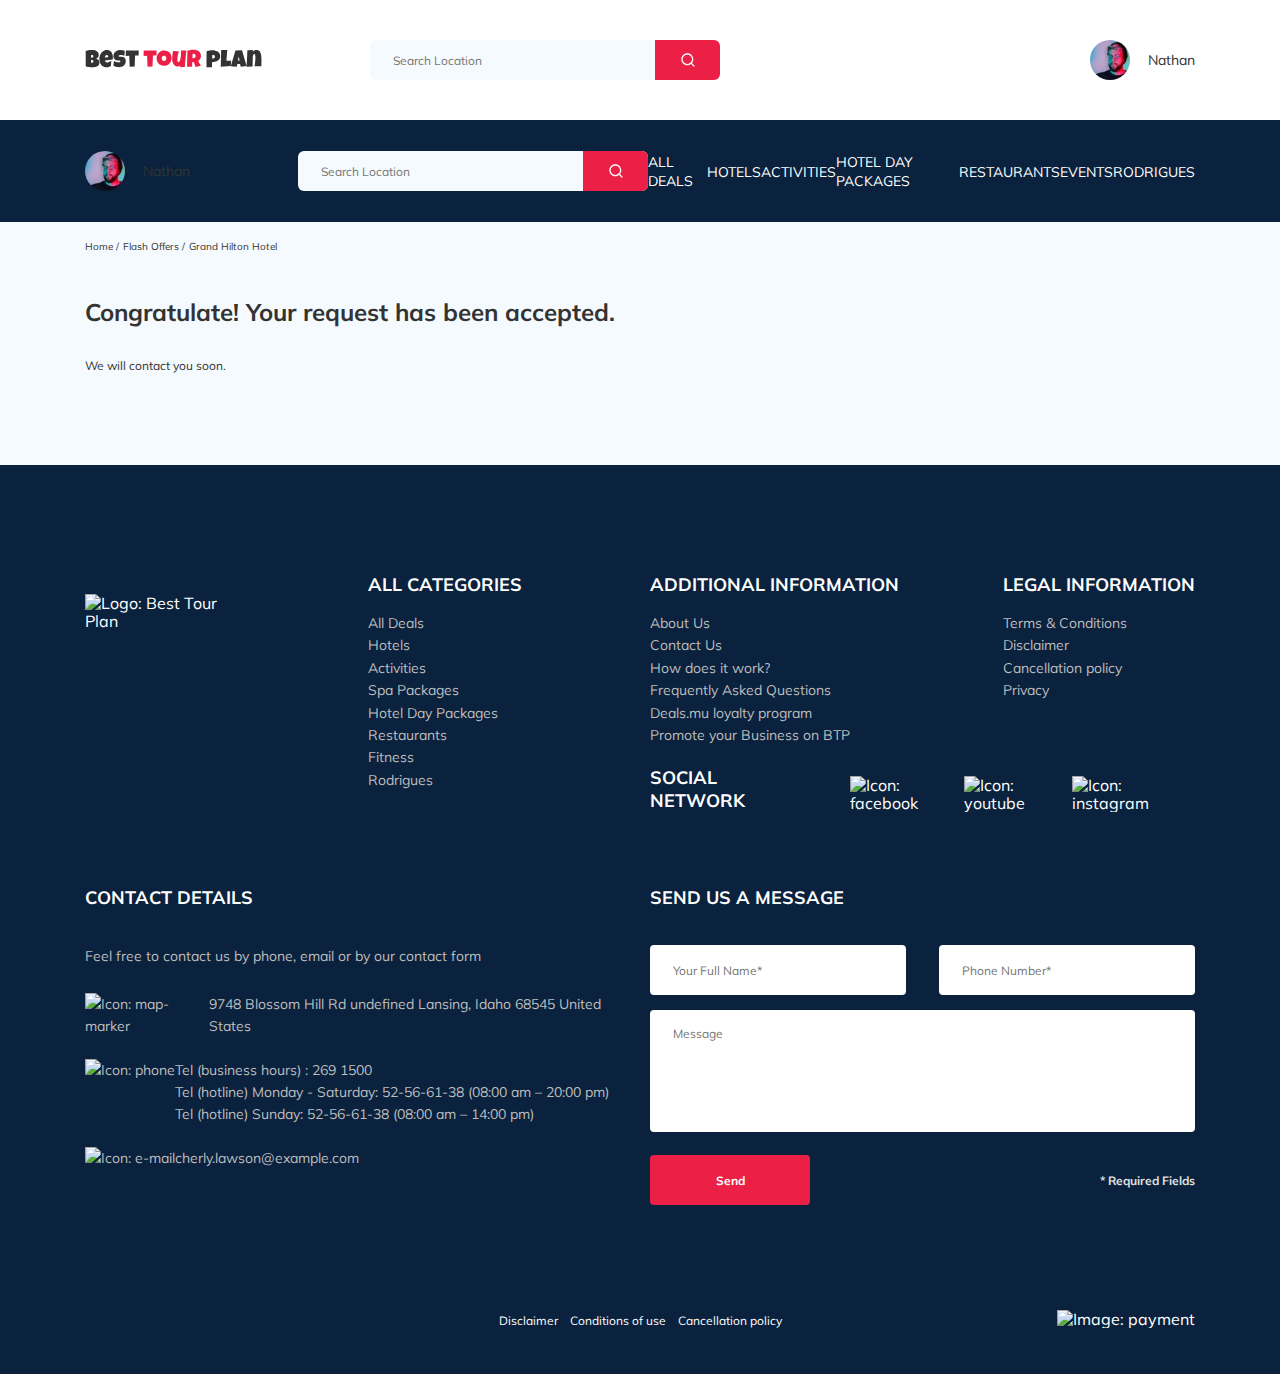
==== thankyou.html @ 207f41a4 "Create: added and set PHPmailer for the newsletter and the footer form" ====
<!DOCTYPE html>
<html lang="en">
  <head>
    <meta charset="UTF-8" />
    <meta http-equiv="X-UA-Compatible" content="IE=edge" />
    <meta name="viewport" content="width=device-width, initial-scale=1.0" />
    <link rel="apple-touch-icon" sizes="180x180" href="/apple-touch-icon.png" />
    <link rel="icon" type="image/png" sizes="32x32" href="/favicon-32x32.png" />
    <link rel="icon" type="image/png" sizes="16x16" href="/favicon-16x16.png" />
    <link rel="manifest" href="/site.webmanifest" />
    <link rel="preconnect" href="https://fonts.gstatic.com" />
    <link
      href="https://fonts.googleapis.com/css2?family=Mulish:wght@300;400;600;700&family=Nunito:wght@400;600;800&display=swap"
      rel="stylesheet"
    />
    <link rel="stylesheet" href="css/swiper-bundle.min.css" />
    <link rel="stylesheet" href="css/style.css" />
    <title>Best Tour Plan - Hotel Booking</title>
  </head>
  <body>
    <header class="navbar navbar--mobile--fixed">
      <div class="container">
        <div class="navbar-top">
          <a href="#" class="logo"
            ><img
              src="img/horizontal-logo.svg"
              alt="Logo: Best Tour Plan"
              class="logo__image"
          /></a>

          <form
            action="#"
            class="search navbar__search navbar__search--mobile--hidden"
          >
            <input
              class="search__input"
              type="search"
              placeholder="Search Location"
            />
            <button class="search__button" type="submit">
              <img src="img/search.svg" alt="Icon: Search" />
            </button>
          </form>

          <a class="user navbar__user navbar__user--mobile--hidden" href="#">
            <img
              src="img/user-avatar.jpg"
              alt="Avatar: Nathan"
              class="user__avatar"
            />
            <span class="user__name">Nathan</span>
          </a>
          <!-- /.user -->
          <button class="menu-button navbar-top__menu-button">
            <span class="menu-button__line"></span
            ><span class="menu-button__line"></span
            ><span class="menu-button__line"></span>
          </button>
        </div>
        <!-- /.navbar-top -->
      </div>
      <!-- /.container -->
      <nav class="navbar-bottom">
        <div class="container">
          <ul class="navbar-menu">
            <li class="navbar-menu__item navbar-menu__item--mobile--visible">
              <a
                class="user navbar__user navbar__user--mobile--visible"
                href="#"
              >
                <img
                  src="img/user-avatar.jpg"
                  alt="Avatar: Nathan"
                  class="user__avatar"
                />
                <span class="user__name user__name--light">Nathan</span>
              </a>
            </li>
            <li class="navbar-menu__item navbar-menu__item--mobile--visible">
              <form
                action="#"
                class="search navbar__search navbar__search--mobile--visible"
              >
                <input
                  class="search__input"
                  type="search"
                  placeholder="Search Location"
                />
                <button class="search__button" type="submit">
                  <img src="img/search.svg" alt="Icon: Search" />
                </button>
              </form>
            </li>
            <li class="navbar-menu__item">
              <a href="#" class="navbar-menu__link">All Deals</a>
            </li>
            <li class="navbar-menu__item">
              <a href="#" class="navbar-menu__link">Hotels</a>
            </li>
            <li class="navbar-menu__item">
              <a href="#" class="navbar-menu__link">Activities</a>
            </li>
            <li class="navbar-menu__item">
              <a href="#" class="navbar-menu__link">Hotel Day Packages</a>
            </li>
            <li class="navbar-menu__item">
              <a href="#" class="navbar-menu__link">Restaurants</a>
            </li>
            <li class="navbar-menu__item">
              <a href="#" class="navbar-menu__link">Events</a>
            </li>
            <li class="navbar-menu__item">
              <a href="#" class="navbar-menu__link">Rodrigues</a>
            </li>
          </ul>
        </div>
        <!-- /.container -->
      </nav>
      <!-- /.navbar-menu -->
    </header>
    <nav class="breadcrumb">
      <div class="container">
        <ul class="breadcrumb-list">
          <li class="breadcrumb-list__item">
            <a href="#" class="breadcrumb-list__link">Home</a>
          </li>
          <li class="breadcrumb-list__item">
            <a href="#" class="breadcrumb-list__link">Flash Offers</a>
          </li>
          <li class="breadcrumb-list__item">Grand Hilton Hotel</li>
        </ul>
      </div>
      <!-- /.container -->
    </nav>
    <!-- /.breadcrumb -->
    <section class="hotel">
      <div class="container">
        <div class="hotel-info">
          <div class="hotel-info__text">
            <div class="hotel-wrapper">
              <h1 class="hotel-name hotel-info__name">
                Congratulate! Your request has been accepted.
              </h1>
            </div>
            <p class="hotel-description hotel-info__description">
              <br /><br />We will contact you soon.
            </p>
          </div>
          <!-- /.hotel-info__text -->
        </div>
        <!-- /.hotel-info -->
      </div>
      <!-- /.container -->
    </section>

    <footer class="footer">
      <div class="container">
        <div class="footer-wrapper">
          <img
            src="img/vertical-logo.svg"
            alt="Logo: Best Tour Plan"
            class="logo footer__logo"
          />
          <div class="footer__list footer__categories">
            <h3 class="footer__title">ALL CATEGORIES</h3>
            <ul class="footer__ul">
              <li class="footer__item">
                <a href="#" class="footer__link">All Deals</a>
              </li>
              <li class="footer__item">
                <a href="#" class="footer__link">Hotels</a>
              </li>
              <li class="footer__item">
                <a href="#" class="footer__link">Activities </a>
              </li>
              <li class="footer__item">
                <a href="#" class="footer__link">Spa Packages</a>
              </li>
              <li class="footer__item">
                <a href="#" class="footer__link">Hotel Day Packages</a>
              </li>
              <li class="footer__item">
                <a href="#" class="footer__link">Restaurants</a>
              </li>
              <li class="footer__item">
                <a href="#" class="footer__link">Fitness</a>
              </li>
              <li class="footer__item">
                <a href="#" class="footer__link">Rodrigues</a>
              </li>
            </ul>
          </div>
          <!-- /.footer__list -->
          <div class="footer__list footer__information">
            <h3 class="footer__title">ADDITIONAL INFORMATION</h3>
            <ul class="footer__ul">
              <li class="footer__item">
                <a href="#" class="footer__link">About Us</a>
              </li>
              <li class="footer__item">
                <a href="#" class="footer__link">Contact Us</a>
              </li>
              <li class="footer__item">
                <a href="#" class="footer__link">How does it work?</a>
              </li>
              <li class="footer__item">
                <a href="#" class="footer__link">Frequently Asked Questions</a>
              </li>
              <li class="footer__item">
                <a href="#" class="footer__link">Deals.mu loyalty program</a>
              </li>
              <li class="footer__item">
                <a href="#" class="footer__link"
                  >Promote your Business on BTP</a
                >
              </li>
            </ul>
          </div>
          <!-- /.footer__list -->
          <div class="footer__social-network">
            <h3 class="footer__title footer__title--inline">Social Network</h3>
            <div class="footer__social-links">
              <a href="#" class="footer__link"
                ><img src="img/fb.svg" alt="Icon: facebook"
              /></a>
              <a href="#" class="footer__link"
                ><img src="img/yt.svg" alt="Icon: youtube"
              /></a>
              <a href="#" class="footer__link"
                ><img src="img/inst.svg" alt="Icon: instagram"
              /></a>
            </div>
            <!-- /.footer__social-links -->
          </div>
          <!-- /.footer__social-network -->
          <div class="footer__list footer__legal">
            <h3 class="footer__title">LEGAL INFORMATION</h3>
            <ul class="footer__ul">
              <li class="footer__item">
                <a href="#" class="footer__link">Terms & Conditions</a>
              </li>
              <li class="footer__item">
                <a href="#" class="footer__link">Disclaimer</a>
              </li>
              <li class="footer__item">
                <a href="#" class="footer__link">Cancellation policy</a>
              </li>
              <li class="footer__item">
                <a href="#" class="footer__link">Privacy</a>
              </li>
            </ul>
          </div>
          <!-- /.footer__list -->
          <div class="footer__contact-details">
            <h3 class="footer__title footer__title--mb-3">Contact Details</h3>
            <p class="footer__text">
              Feel free to contact us by phone, email or by our contact form
            </p>
            <ul class="footer__ul">
              <li class="footer__item footer__item--mb-2">
                <div class="footer__icon-wrapper">
                  <img
                    src="img/map.svg"
                    alt="Icon: map-marker"
                    class="footer__icon"
                  />
                </div>
                9748 Blossom Hill Rd undefined Lansing, Idaho 68545 United
                States
              </li>
              <li class="footer__item footer__item--mb-2">
                <div class="footer__icon-wrapper">
                  <img
                    src="img/contact-phone-call.svg"
                    alt="Icon: phone"
                    class="footer__icon"
                  />
                </div>
                <p class="footer__text footer__text--tel">
                  Tel (business hours) :
                  <a class="footer__link" href="tel:269&nbsp;1500">269 1500</a
                  ><br />
                  Tel (hotline) Monday - Saturday:
                  <a class="footer__link" href="tel:52-56-61-38">52-56-61-38</a>
                  (08:00 am – 20:00 pm)<br />Tel (hotline) Sunday:
                  <a class="footer__link" href="tel:52-56-61-38">52-56-61-38</a>
                  (08:00 am – 14:00 pm)
                </p>
              </li>
              <li class="footer__item footer__item--mb-2">
                <div class="footer__icon-wrapper">
                  <img
                    src="img/e-mail.svg"
                    alt="Icon: e-mail"
                    class="footer__icon"
                  />
                </div>
                <a class="footer__link" href="mailto:cherly.lawson@example.com"
                  >cherly.lawson@example.com</a
                >
              </li>
            </ul>
          </div>
          <!-- /.footer__contact-details -->
          <div class="footer__contact-form">
            <h3 class="footer__title footer__title--mb-3">Send us a message</h3>
            <form class="footer__form" action="send.php" method="POST">
              <input
                type="text"
                class="input footer__input"
                placeholder="Your Full Name*"
                name="name"
              />
              <input
                type="text"
                class="input footer__input"
                placeholder="Phone Number*"
                name="phone"
              />
              <textarea
                class="footer__message"
                cols="20"
                rows="6"
                placeholder="Message"
                name="message"
              ></textarea>
              <div class="footer__button-wrapper">
                <button class="button footer__button" type="submit">
                  Send
                </button>
                <span class="footer__info">* Required Fields</span>
              </div>
              <!-- /.footer__button-wrapper -->
            </form>
            <!-- /.footer__form -->
          </div>
          <!-- /.footer__contact-form -->
        </div>
        <!-- /.footer-wrapper -->
        <div class="footer__bottom">
          <div class="footer__legal-info">
            <ul class="footer__legal-list">
              <li>
                <a href="#" class="footer__link">Disclaimer</a>
              </li>
              <li>
                <a href="#" class="footer__link">Conditions of use</a>
              </li>
              <li>
                <a href="#" class="footer__link">Cancellation policy</a>
              </li>
            </ul>
          </div>
          <!-- /.footer__legal-info -->
          <img
            src="img/payment.png"
            alt="Image: payment"
            class="footer__payment"
          />
        </div>
        <!-- /.footer__bottom -->
      </div>
      <!-- /.container -->
    </footer>

    <script src="https://ajax.googleapis.com/ajax/libs/jquery/1.11.0/jquery.min.js"></script>
    <script src="js/parallax.min.js"></script>
    <script src="js/swiper-bundle.min.js"></script>
    <script src="js/main.js"></script>
  </body>
</html>
---- css/style.css ----
* {
  box-sizing: border-box;
}

body {
  font-family: "Mulish", sans-serif;
  color: #333333;
  background-color: #F5FAFE;
}

.container {
  max-width: 1110px;
  margin: auto;
}

/*! normalize.css v8.0.1 | MIT License | github.com/necolas/normalize.css */
/* Document
   ========================================================================== */
/**
 * 1. Correct the line height in all browsers.
 * 2. Prevent adjustments of font size after orientation changes in iOS.
 */
html {
  line-height: 1.15;
  /* 1 */
  -webkit-text-size-adjust: 100%;
  /* 2 */
}

/* Sections
   ========================================================================== */
/**
 * Remove the margin in all browsers.
 */
body {
  margin: 0;
}

/**
 * Render the `main` element consistently in IE.
 */
main {
  display: block;
}

/**
 * Correct the font size and margin on `h1` elements within `section` and
 * `article` contexts in Chrome, Firefox, and Safari.
 */
h1 {
  font-size: 2em;
  margin: 0.67em 0;
}

/* Grouping content
   ========================================================================== */
/**
 * 1. Add the correct box sizing in Firefox.
 * 2. Show the overflow in Edge and IE.
 */
hr {
  box-sizing: content-box;
  /* 1 */
  height: 0;
  /* 1 */
  overflow: visible;
  /* 2 */
}

/**
 * 1. Correct the inheritance and scaling of font size in all browsers.
 * 2. Correct the odd `em` font sizing in all browsers.
 */
pre {
  font-family: monospace, monospace;
  /* 1 */
  font-size: 1em;
  /* 2 */
}

/* Text-level semantics
   ========================================================================== */
/**
 * Remove the gray background on active links in IE 10.
 */
a {
  background-color: transparent;
}

/**
 * 1. Remove the bottom border in Chrome 57-
 * 2. Add the correct text decoration in Chrome, Edge, IE, Opera, and Safari.
 */
abbr[title] {
  border-bottom: none;
  /* 1 */
  text-decoration: underline;
  /* 2 */
  text-decoration: underline dotted;
  /* 2 */
}

/**
 * Add the correct font weight in Chrome, Edge, and Safari.
 */
b,
strong {
  font-weight: bolder;
}

/**
 * 1. Correct the inheritance and scaling of font size in all browsers.
 * 2. Correct the odd `em` font sizing in all browsers.
 */
code,
kbd,
samp {
  font-family: monospace, monospace;
  /* 1 */
  font-size: 1em;
  /* 2 */
}

/**
 * Add the correct font size in all browsers.
 */
small {
  font-size: 80%;
}

/**
 * Prevent `sub` and `sup` elements from affecting the line height in
 * all browsers.
 */
sub,
sup {
  font-size: 75%;
  line-height: 0;
  position: relative;
  vertical-align: baseline;
}

sub {
  bottom: -0.25em;
}

sup {
  top: -0.5em;
}

/* Embedded content
   ========================================================================== */
/**
 * Remove the border on images inside links in IE 10.
 */
img {
  border-style: none;
}

/* Forms
   ========================================================================== */
/**
 * 1. Change the font styles in all browsers.
 * 2. Remove the margin in Firefox and Safari.
 */
button,
input,
optgroup,
select,
textarea {
  font-family: inherit;
  /* 1 */
  font-size: 100%;
  /* 1 */
  line-height: 1.15;
  /* 1 */
  margin: 0;
  /* 2 */
}

/**
 * Show the overflow in IE.
 * 1. Show the overflow in Edge.
 */
button,
input {
  /* 1 */
  overflow: visible;
}

/**
 * Remove the inheritance of text transform in Edge, Firefox, and IE.
 * 1. Remove the inheritance of text transform in Firefox.
 */
button,
select {
  /* 1 */
  text-transform: none;
}

/**
 * Correct the inability to style clickable types in iOS and Safari.
 */
button,
[type=button],
[type=reset],
[type=submit] {
  -webkit-appearance: button;
}

/**
 * Remove the inner border and padding in Firefox.
 */
button::-moz-focus-inner,
[type=button]::-moz-focus-inner,
[type=reset]::-moz-focus-inner,
[type=submit]::-moz-focus-inner {
  border-style: none;
  padding: 0;
}

/**
 * Restore the focus styles unset by the previous rule.
 */
button:-moz-focusring,
[type=button]:-moz-focusring,
[type=reset]:-moz-focusring,
[type=submit]:-moz-focusring {
  outline: 1px dotted ButtonText;
}

/**
 * Correct the padding in Firefox.
 */
fieldset {
  padding: 0.35em 0.75em 0.625em;
}

/**
 * 1. Correct the text wrapping in Edge and IE.
 * 2. Correct the color inheritance from `fieldset` elements in IE.
 * 3. Remove the padding so developers are not caught out when they zero out
 *    `fieldset` elements in all browsers.
 */
legend {
  box-sizing: border-box;
  /* 1 */
  color: inherit;
  /* 2 */
  display: table;
  /* 1 */
  max-width: 100%;
  /* 1 */
  padding: 0;
  /* 3 */
  white-space: normal;
  /* 1 */
}

/**
 * Add the correct vertical alignment in Chrome, Firefox, and Opera.
 */
progress {
  vertical-align: baseline;
}

/**
 * Remove the default vertical scrollbar in IE 10+.
 */
textarea {
  overflow: auto;
}

/**
 * 1. Add the correct box sizing in IE 10.
 * 2. Remove the padding in IE 10.
 */
[type=checkbox],
[type=radio] {
  box-sizing: border-box;
  /* 1 */
  padding: 0;
  /* 2 */
}

/**
 * Correct the cursor style of increment and decrement buttons in Chrome.
 */
[type=number]::-webkit-inner-spin-button,
[type=number]::-webkit-outer-spin-button {
  height: auto;
}

/**
 * 1. Correct the odd appearance in Chrome and Safari.
 * 2. Correct the outline style in Safari.
 */
[type=search] {
  -webkit-appearance: textfield;
  /* 1 */
  outline-offset: -2px;
  /* 2 */
}

/**
 * Remove the inner padding in Chrome and Safari on macOS.
 */
[type=search]::-webkit-search-decoration {
  -webkit-appearance: none;
}

/**
 * 1. Correct the inability to style clickable types in iOS and Safari.
 * 2. Change font properties to `inherit` in Safari.
 */
::-webkit-file-upload-button {
  -webkit-appearance: button;
  /* 1 */
  font: inherit;
  /* 2 */
}

/* Interactive
   ========================================================================== */
/*
 * Add the correct display in Edge, IE 10+, and Firefox.
 */
details {
  display: block;
}

/*
 * Add the correct display in all browsers.
 */
summary {
  display: list-item;
}

/* Misc
   ========================================================================== */
/**
 * Add the correct display in IE 10+.
 */
template {
  display: none;
}

/**
 * Add the correct display in IE 10.
 */
[hidden] {
  display: none;
}

.navbar {
  background-color: #ffffff;
}
.navbar-top {
  display: flex;
  align-items: center;
  justify-content: space-between;
  padding-top: 40px;
  padding-bottom: 40px;
}
.navbar-top__menu-button {
  display: none;
}
.navbar__search {
  margin-right: auto;
  margin-left: 108px;
}
.navbar-bottom {
  background-color: #0A223D;
}
.navbar-menu {
  list-style-type: none;
  padding: 31px 0;
  margin: 0;
  display: flex;
  align-items: center;
  justify-content: space-between;
  color: #ffffff;
}
.navbar-menu__link {
  color: inherit;
  text-decoration: none;
  text-transform: uppercase;
  font-size: 14px;
  line-height: 18px;
}

.logo {
  width: 177px;
}
.logo img {
  width: 100%;
}

.search {
  position: relative;
  height: 40px;
  display: flex;
  overflow: hidden;
  border-radius: 6px;
}
.search__input {
  width: 350px;
  height: 100%;
  padding-left: 23px;
  padding-right: 75px;
  background-color: #F5FAFE;
  border: none;
  font-size: 12px;
  line-height: 15px;
  color: #333333;
}
.search__button {
  position: absolute;
  top: 0;
  right: 0;
  display: flex;
  align-items: center;
  justify-content: center;
  height: 100%;
  width: 65px;
  border: none;
  background-color: #EC1F46;
}

.user {
  display: flex;
  align-items: center;
  text-decoration: none;
}
.user__avatar {
  width: 40px;
  height: 40px;
  border-radius: 50%;
  object-fit: cover;
}
.user__name {
  margin-left: 18px;
  font-size: 14px;
  line-height: 18px;
  color: #333333;
}

.breadcrumb-list {
  display: flex;
  align-items: center;
  padding: 18px 0;
  margin: 0;
  list-style: none;
}
.breadcrumb-list__item {
  font-size: 10px;
  line-height: 13px;
}
.breadcrumb-list__item:not(:last-child)::after {
  content: "/";
  margin-right: 4px;
}
.breadcrumb-list__link {
  text-decoration: none;
  color: inherit;
}

.hotel {
  padding-top: 22px;
  padding-bottom: 70px;
}
.hotel-info {
  display: flex;
  align-items: center;
  justify-content: space-between;
  padding-bottom: 20px;
}
.hotel-info__offer {
  margin-left: 14px;
  margin-top: 4px;
}
.hotel-info__name {
  margin-top: 4px;
  margin-bottom: 0;
  font-size: 24px;
  line-height: 30px;
}
.hotel-info__description {
  margin-top: 1px;
  margin-bottom: 2px;
}
.hotel-wrapper {
  display: flex;
  flex-wrap: wrap;
  align-items: center;
}
.hotel-description {
  font-size: 12px;
  line-height: 15px;
}
.hotel-grid {
  display: flex;
  justify-content: space-between;
}
.hotel-right {
  display: flex;
  flex-direction: column;
  justify-content: space-between;
}
.hotel-slider {
  position: relative;
  width: 728px;
  height: 450px;
  margin: 0;
}
.hotel-slider__image {
  height: 100%;
  width: 100%;
  object-fit: cover;
}
.hotel-slider__item {
  width: 100%;
  height: 100%;
  border-radius: 8px;
  overflow: hidden;
}
.hotel-slider__item::after {
  content: "";
  position: absolute;
  top: 0;
  left: 0;
  right: 0;
  bottom: 0;
  width: 100%;
  height: 100%;
  background: linear-gradient(180deg, rgba(0, 122, 223, 0.48) 0%, rgba(255, 255, 255, 0.128) 100%);
  z-index: 10;
}
.hotel-slider__button {
  position: absolute;
  top: 50%;
  transform: translateY(-50%);
  width: 30px;
  height: 30px;
  border: none;
  z-index: 99;
  cursor: pointer;
  background-repeat: no-repeat;
  background-position: center;
  background-size: 10px;
  background-color: transparent;
}
.hotel-slider__button--next {
  right: 18px;
  background-image: url(../img/arrow-next.svg);
}
.hotel-slider__button--prev {
  left: 18px;
  background-image: url(../img/arrow-prev.svg);
}
.hotel-slider__button:focus, .hotel-slider__button:active {
  outline: none;
}

.stars {
  flex-basis: 100%;
  font-size: 0;
}
.stars__item {
  margin-right: 2px;
}

.offer {
  font-size: 10px;
  line-height: 13px;
  padding: 4px 9px;
  background-color: #EC1F46;
  border-radius: 3px;
  color: #ffffff;
}

.rating {
  width: 65px;
  height: 45px;
  padding-bottom: 6px;
  text-align: center;
  color: #ffffff;
  background-color: #EC1F46;
  border-radius: 4px;
}
.rating__text {
  font-size: 8px;
  line-height: 10px;
}
.rating__counter {
  font-size: 14px;
  line-height: 18px;
}
.rating__counter::after {
  content: "5";
  font-size: 10px;
  line-height: 13px;
}

.booking {
  width: 350px;
  min-height: 210px;
  padding: 28px;
  font-family: Nunito;
  background-color: #0A223D;
  color: #ffffff;
  border-radius: 8px;
}
.booking__info {
  display: flex;
  justify-content: space-between;
  margin-bottom: 9px;
}
.booking__price {
  display: flex;
  flex-direction: column;
}
.booking__start {
  font-weight: normal;
  font-size: 10px;
  line-height: 14px;
}
.booking__pricetag {
  font-style: normal;
  font-weight: 800;
  font-size: 24px;
  line-height: 33px;
}
.booking__per-room {
  font-weight: normal;
  font-size: 12px;
  line-height: 16px;
}
.booking__room {
  margin-top: 4px;
}
.booking__text {
  display: flex;
  align-items: center;
  justify-content: space-between;
  margin-bottom: 8px;
  font-weight: normal;
  font-size: 12px;
  line-height: 16px;
}
.booking__description {
  margin-left: 9px;
}
.booking__call-center {
  display: flex;
  justify-content: space-between;
  align-items: center;
  margin-bottom: 17px;
}
.booking__heading {
  font-weight: 600;
  font-size: 18px;
  line-height: 25px;
}
.booking__number {
  display: flex;
  align-items: center;
  justify-content: space-between;
  color: inherit;
  text-decoration: none;
  font-weight: 600;
  font-size: 18px;
  line-height: 25px;
}
.booking__num {
  margin-left: 8px;
}
.booking__button {
  width: 100%;
  min-height: 45px;
  font-weight: 600;
  font-size: 14px;
  line-height: 19px;
  background: #EC1F46;
  border-radius: 4px;
  border: none;
  color: #ffffff;
  cursor: pointer;
}

.map {
  width: 347px;
  height: 213px;
  border-radius: 10px;
  overflow: hidden;
}

.packages {
  padding: 40px 0 70px 0;
}
.packages__title {
  margin-top: 0;
  margin-bottom: 65px;
  font-style: normal;
  font-weight: bold;
  font-size: 36px;
  line-height: 45px;
  text-align: center;
  text-transform: uppercase;
}
.packages-wrapper {
  display: grid;
  grid-template-rows: 1fr 1fr;
  grid-template-columns: 1fr 1fr 1fr;
  gap: 30px;
}

.package {
  display: flex;
  flex-direction: column;
  border-radius: 8px;
  overflow: hidden;
}
.package--lg {
  flex-direction: row;
  grid-column-start: 1;
  grid-column-end: 3;
}
.package__photo {
  position: relative;
  max-width: 350px;
  height: 250px;
}
.package__photo--lg {
  height: 500px;
}
.package__label {
  position: absolute;
  top: 26px;
  left: 0;
  padding: 8px 12px;
  font-style: normal;
  font-weight: 600;
  font-size: 12px;
  line-height: 15px;
  color: #ffffff;
  border-radius: 0px 4px 4px 0px;
  background-color: #EC1F46;
}
.package__image {
  width: 100%;
  height: 250px;
  object-fit: cover;
}
.package__image--lg {
  width: 366px;
  height: auto;
}
.package__information {
  padding: 30px 21px 25px 32px;
  background-color: #0A223D;
  color: #ffffff;
  border-radius: 0 0 8px 8px;
}
.package__information--lg {
  padding: 48px 21px 30px 43px;
}
.package__rating {
  margin-bottom: 5px;
}
.package__name {
  margin-top: 0;
  margin-bottom: 23px;
  font-style: normal;
  font-weight: bold;
  font-size: 18px;
  line-height: 23px;
}
.package__name--lg {
  margin-bottom: 27px;
}
.package__description {
  max-height: 157px;
  margin-bottom: 34px;
  font-style: normal;
  font-weight: 400;
  font-size: 14px;
  line-height: 1.6;
  overflow: auto;
}
.package__features {
  margin-bottom: 24px;
}
.package__features--lg {
  margin-bottom: 35px;
}
.package__parameter {
  margin-bottom: 11px;
}
.package__text {
  font-style: normal;
  font-weight: normal;
  font-size: 12px;
  line-height: 15px;
}
.package__icon {
  margin-right: 14px;
}
.package__old-price {
  font-style: normal;
  font-weight: normal;
  font-size: 14px;
  line-height: 18px;
  text-decoration-line: line-through;
}
.package__booking {
  display: flex;
  align-items: center;
  justify-content: space-between;
}
.package__price {
  font-style: normal;
  font-weight: bold;
  font-size: 24px;
  line-height: 30px;
}
.package__button {
  max-width: 120px;
  padding: 10px 26px;
  font-family: Nunito;
  font-style: normal;
  font-weight: 600;
  font-size: 14px;
  line-height: 19px;
  color: #ffffff;
  background-color: #EC1F46;
  border: none;
  border-radius: 4px;
  cursor: pointer;
  overflow: hidden;
  white-space: nowrap;
  text-overflow: ellipsis;
}
.package__button:focus, .package__button:active {
  outline: none;
}

.newsletter {
  position: relative;
  padding: 98px 0 87px 0;
}
.newsletter::before {
  content: "";
  position: absolute;
  top: 0;
  left: 0;
  right: 0;
  bottom: 0;
  width: 100%;
  height: 100%;
  background-color: rgba(10, 34, 61, 0.8);
}
.newsletter-wrapper {
  position: relative;
  max-width: 731px;
  margin: auto;
  display: flex;
  align-items: center;
  justify-content: space-between;
}
.newsletter-title {
  font-style: normal;
  font-weight: 300;
  font-size: 24px;
  line-height: 30px;
  color: #ffffff;
}
.newsletter-title__strong {
  display: block;
  font-weight: 600;
  font-size: 36px;
  line-height: 45px;
  text-transform: uppercase;
}

.subscribe {
  position: relative;
  width: 350px;
  height: 55px;
  border-radius: 4px;
  overflow: hidden;
}
.subscribe__input {
  position: absolute;
  width: 100%;
  height: 100%;
  padding-left: 33px;
  padding-right: 75px;
  font-style: normal;
  font-weight: 300;
  font-size: 14px;
  line-height: 18px;
  border: none;
}
.subscribe__button {
  position: absolute;
  top: 0;
  right: 0;
  width: 65px;
  height: 100%;
  background-color: #EC1F46;
  font-style: normal;
  font-weight: bold;
  font-size: 12px;
  line-height: 15px;
  border: none;
  color: #ffffff;
  overflow: hidden;
  white-space: nowrap;
  text-overflow: ellipsis;
}
.subscribe__button:focus, .subscribe__button:active {
  outline: none;
}

.reviews {
  padding: 40px 0 70px 0;
}
.reviews-title {
  font-style: normal;
  font-weight: bold;
  font-size: 30px;
  line-height: 38px;
  text-align: center;
  text-transform: uppercase;
  margin-bottom: 70px;
}
.reviews-slider__item {
  position: relative;
  display: flex;
  flex-direction: column;
  align-items: center;
  max-width: 730px;
  margin: 45px auto 0;
  padding: 0 62px 30px;
  background-color: #ffffff;
  border-radius: 8px;
}
.reviews-slider__item::before {
  content: "";
  position: absolute;
  top: 13px;
  left: 62px;
  width: 70px;
  height: 47px;
  background-image: url(../img/quote-left.svg);
  background-repeat: no-repeat;
}
.reviews-slider__item::after {
  content: "";
  position: absolute;
  top: 118px;
  right: 62px;
  width: 70px;
  height: 47px;
  background-image: url(../img/quote-right.svg);
  background-repeat: no-repeat;
}
.reviews-slider__button {
  position: absolute;
  top: 50%;
  width: 30px;
  height: 30px;
  background-repeat: no-repeat;
  background-size: 10px;
  background-position: center;
  border: none;
  background-color: transparent;
  cursor: pointer;
  transform: translateY(-50%);
  z-index: 99;
}
.reviews-slider__button--prev {
  background-image: url(../img/arrow-prev-secondary.svg);
  left: 0;
}
.reviews-slider__button--next {
  background-image: url(../img/arrow-next-secondary.svg);
  right: 0;
}
.reviews-slider__button:focus, .reviews-slider__button:active {
  outline: none;
}
.reviews-slider__profile {
  display: flex;
  flex-direction: column;
  align-items: center;
  margin-top: -45px;
  margin-bottom: 30px;
}
.reviews-slider__avatar {
  width: 90px;
  height: 90px;
  border-radius: 50%;
  object-fit: cover;
}
.reviews-slider__username {
  margin-bottom: 10px;
  font-style: normal;
  font-weight: bold;
  font-size: 12px;
  line-height: 15px;
  color: #EC1F46;
}
.reviews-slider__date {
  margin-bottom: 4px;
  font-style: normal;
  font-weight: normal;
  font-size: 10px;
  line-height: 13px;
}
.reviews-slider__rating {
  display: flex;
  align-items: center;
}
.reviews-slider__text {
  max-width: 537px;
  max-height: 120px;
  margin: auto;
  font-style: normal;
  font-weight: normal;
  font-size: 12px;
  line-height: 160%;
  overflow: auto;
}

.activities {
  padding: 60px 0 98px 0;
}
.activities__title {
  margin-bottom: 57px;
  font-style: normal;
  font-weight: bold;
  font-size: 24px;
  line-height: 30px;
  text-transform: uppercase;
}
.activities-wrapper {
  display: flex;
  align-items: flex-start;
  justify-content: space-between;
}

.card {
  position: relative;
  display: flex;
  flex-direction: column;
  align-items: flex-start;
  width: 255px;
  height: 255px;
  padding: 24px 26px;
  border-radius: 6px;
  overflow: hidden;
}
.card::before {
  content: "";
  position: absolute;
  top: 0;
  bottom: 0;
  left: 0;
  right: 0;
  background: linear-gradient(179.83deg, rgba(196, 196, 196, 0) 35.34%, #0A223D 99.85%);
  z-index: -1;
}
.card__image {
  position: absolute;
  top: 0;
  bottom: 0;
  left: 0;
  right: 0;
  width: 100%;
  height: 100%;
  object-fit: cover;
  z-index: -2;
}
.card__title {
  margin-top: auto;
  margin-bottom: 18px;
  font-style: normal;
  font-weight: bold;
  font-size: 16px;
  line-height: 20px;
  color: #ffffff;
}
.card__button {
  min-width: 100px;
  min-height: 30px;
  font-family: Nunito;
  font-style: normal;
  font-weight: 600;
  font-size: 12px;
  line-height: 16px;
  border-radius: 4px;
  background-color: #EC1F46;
  color: #ffffff;
  border: none;
  cursor: pointer;
}
.card__button:focus, .card__button:active {
  outline: none;
}

.footer {
  background-color: #0A223D;
  color: #ffffff;
  padding-top: 108px;
  padding-bottom: 46px;
}
.footer-wrapper {
  margin-bottom: 108px;
  display: grid;
  grid-template-columns: repeat(4, minmax(min-content, 1fr));
  gap: 20px;
  grid-auto-rows: minmax(40px, min-content);
  align-items: start;
}
.footer__logo {
  grid-row: 1/3;
  width: 166px;
  height: 192px;
  align-self: center;
}
.footer__categories {
  grid-row: 1/4;
}
.footer__social-links {
  display: flex;
  align-items: center;
  min-width: 83px;
  justify-content: space-between;
}
.footer__social-network {
  grid-row: 2/4;
  grid-column: span 2;
  display: flex;
  align-items: end;
}
.footer__legal {
  justify-self: end;
}
.footer__contact-details {
  grid-column: span 2;
}
.footer__contact-form {
  grid-column: span 2;
}
.footer__form {
  display: flex;
  align-items: center;
  justify-content: space-between;
  flex-wrap: wrap;
}
.footer__ul {
  padding: 0;
  margin: 0;
  list-style: none;
}
.footer__title {
  margin: 0 0 16px 0;
  font-style: normal;
  font-weight: bold;
  font-size: 18px;
  line-height: 23px;
  color: #ffffff;
  text-transform: uppercase;
}
.footer__title--inline {
  margin: 0 43px 0 0;
}
.footer__title--mb-3 {
  margin-bottom: 36px;
}
.footer__item {
  display: flex;
  align-items: flex-start;
  font-style: normal;
  font-weight: normal;
  font-size: 14px;
  line-height: 1.6;
  color: #BDBDBD;
}
.footer__item--mb-2 {
  margin-bottom: 21px;
}
.footer__icon-wrapper {
  min-width: 40px;
}
.footer__text {
  font-style: normal;
  font-weight: normal;
  font-size: 14px;
  line-height: 1.6;
  color: #BDBDBD;
  margin-top: 0;
  margin-bottom: 25px;
}
.footer__text--tel {
  margin-bottom: 0;
}
.footer__link {
  text-decoration: none;
  color: inherit;
}
.footer__link:hover {
  color: #ffffff;
}
.footer__input {
  flex-basis: 47%;
  height: 50px;
  margin-bottom: 15px;
  padding: 0 23px;
  font-style: normal;
  font-weight: normal;
  font-size: 12px;
  line-height: 15px;
  background-color: #ffffff;
  color: #BDBDBD;
  border-radius: 4px;
  border: none;
}
.footer__message {
  flex-basis: 100%;
  margin-bottom: 23px;
  padding: 16px 23px;
  font-style: normal;
  font-weight: normal;
  font-size: 12px;
  line-height: 15px;
  background-color: #ffffff;
  color: #BDBDBD;
  border-radius: 4px;
  border: none;
  resize: none;
}
.footer__button {
  min-width: 160px;
  min-height: 50px;
  padding: 18px 18px 17px 18px;
  font-style: normal;
  font-weight: bold;
  font-size: 12px;
  line-height: 15px;
  background-color: #EC1F46;
  color: #ffffff;
  border-radius: 4px;
  border: none;
  overflow: hidden;
  white-space: nowrap;
  text-overflow: ellipsis;
}
.footer__button:focus, .footer__button:active {
  outline: none;
}
.footer__button-wrapper {
  display: flex;
  justify-content: space-between;
  width: 100%;
  align-items: center;
}
.footer__info {
  font-style: normal;
  font-weight: bold;
  font-size: 12px;
  line-height: 15px;
  color: #E0E0E0;
}
.footer__bottom {
  position: relative;
}
.footer__payment {
  position: absolute;
  bottom: 0;
  right: 0;
}
.footer__legal-info {
  display: flex;
  justify-content: center;
}
.footer__legal-list {
  margin: 0;
  padding: 0;
  min-width: 283px;
  display: flex;
  justify-content: space-between;
  align-items: center;
  font-style: normal;
  font-weight: normal;
  font-size: 12px;
  line-height: 15px;
  color: #ffffff;
  list-style: none;
}

@media (max-width: 1200px) {
  .container {
    max-width: 960px;
  }

  .hotel-slider {
    width: 590px;
  }

  .swiper-slide__image {
    height: 100%;
    width: 100%;
    object-fit: cover;
  }

  .card {
    width: 230px;
    height: 230px;
  }

  .package__description {
    font-size: 12px;
  }

  .footer__input {
    flex-basis: 49%;
  }
}
@media (max-width: 992px) {
  .container,
.newsletter-wrapper {
    max-width: 700px;
  }

  .logo {
    width: 132px;
  }

  .navbar-top {
    padding-top: 30px;
    padding-bottom: 30px;
  }
  .navbar__search {
    margin-left: auto;
  }
  .navbar-menu {
    padding-top: 22px;
    padding-bottom: 22px;
  }
  .navbar-menu__link {
    font-size: 12px;
    line-height: 15px;
  }

  .search__input {
    width: 340px;
  }

  .hotel-grid {
    flex-direction: column;
  }
  .hotel-slider {
    width: 100%;
  }
  .hotel__slider {
    margin-bottom: 30px;
  }
  .hotel-right {
    flex-direction: row;
  }

  .booking {
    width: 340px;
  }

  .map {
    width: 340px;
  }

  .packages-wrapper {
    grid-template-rows: 500px 1fr 1fr;
    grid-template-columns: 1fr 1fr;
  }

  .package__features--lg {
    margin-bottom: 50px;
  }

  .reviews-slider__item {
    max-width: 580px;
  }
  .reviews-slider__text {
    max-height: 140px;
  }

  .activities-wrapper {
    flex-wrap: wrap;
    justify-content: space-between;
  }
  .activities__card {
    margin-bottom: 20px;
  }

  .card {
    width: 339px;
    height: 255px;
  }

  .footer-wrapper {
    grid-template-columns: repeat(6, 1fr);
    grid-row-gap: 40px;
  }
  .footer__logo {
    grid-row: 1/2;
    grid-column: span 2;
  }
  .footer__social-network {
    grid-row: 1/2;
    grid-column: span 4;
    align-self: center;
  }
  .footer__categories {
    grid-row: 2/3;
    grid-column: span 2;
  }
  .footer__information {
    grid-column: span 2;
  }
  .footer__legal {
    grid-column: span 2;
  }
  .footer__contact-details {
    grid-row: 3;
    grid-column: span 3;
  }
  .footer__contact-form {
    grid-row: 3;
    grid-column: span 3;
  }
  .footer__input {
    flex-basis: 48%;
    width: 100px;
  }
}
@media (max-width: 768px) {
  .container {
    max-width: 576px;
    width: 92%;
  }

  .navbar__search, .navbar-menu, .navbar__user {
    display: none;
  }

  .menu-button {
    display: flex;
    width: 16px;
    height: 11px;
    padding: 0;
    align-items: center;
    justify-content: space-between;
    flex-direction: column;
    border: none;
    background-color: #ffffff;
    cursor: pointer;
  }
  .menu-button__line {
    width: 16px;
    height: 1px;
    background-color: #333333;
  }

  .stars {
    flex-basis: auto;
  }

  .hotel {
    padding-bottom: 40px;
  }
  .hotel-name {
    flex-basis: 100%;
  }
  .hotel-wrapper {
    justify-content: space-between;
  }
  .hotel-info__text {
    width: 100%;
  }
  .hotel-info__name {
    margin-top: 10px;
    margin-bottom: 0;
  }
  .hotel-info__rating {
    display: none;
  }
  .hotel-info__offer {
    order: -1;
    margin-left: 0;
  }
  .hotel-slider {
    height: 350px;
  }
  .hotel__slider {
    margin-bottom: 20px;
  }
  .hotel-right {
    flex-direction: column;
    min-height: 450px;
  }

  .booking {
    width: 100%;
  }

  .map {
    width: 100%;
  }
  .map__iframe {
    width: 100%;
  }

  .packages-wrapper {
    grid-template-rows: 1fr 453px 453px;
    gap: 20px;
  }
  .packages__title {
    margin-bottom: 30px;
  }

  .package--lg {
    flex-direction: column;
  }
  .package__photo {
    max-width: 100%;
  }
  .package__photo--lg {
    height: 250px;
  }
  .package__image--lg {
    width: 100%;
    height: 100%;
  }
  .package__information {
    padding-top: 10px;
    padding-bottom: 20px;
  }
  .package__name {
    margin-bottom: 20px;
  }
  .package__description {
    margin-bottom: 20px;
    font-size: 13px;
    line-height: 1.2;
  }
  .package__features {
    margin-bottom: 20px;
  }
  .package__features--lg {
    display: flex;
    justify-content: space-between;
    margin-bottom: 30px;
  }
  .package__parameter {
    margin-bottom: 4px;
  }
  .package__icon {
    margin-right: 4px;
  }
  .package__booking--lg {
    justify-content: flex-end;
  }
  .package__old-price--lg {
    display: none;
  }
  .package__price {
    font-size: 18px;
    line-height: 22px;
  }
  .package__price--lg {
    position: relative;
    margin-right: 20px;
    font-size: 24px;
  }
  .package__price--lg::after {
    content: "$ 10,500";
    position: absolute;
    top: 0px;
    left: -80px;
    font-style: normal;
    font-weight: normal;
    font-size: 16px;
    line-height: 20px;
    text-decoration-line: line-through;
  }
  .package__button {
    padding: 5px 10px;
  }
  .package__button--lg {
    padding: 10px 26px;
  }

  .newsletter-wrapper {
    max-width: 576px;
    width: 92%;
    flex-direction: column;
    align-items: flex-start;
  }

  .reviews-slider__item {
    padding: 0 30px 30px;
  }
  .reviews-slider__item::after, .reviews-slider__item::before {
    display: none;
  }
  .reviews-slider__button {
    top: 32px;
  }
  .reviews-slider__button--prev {
    left: 50%;
    margin-left: -65px;
    transform: translate(-50%, 0);
  }
  .reviews-slider__button--next {
    right: 50%;
    margin-right: -65px;
    transform: translate(50%, 0);
  }

  .activities {
    padding-top: 0;
    padding-bottom: 60px;
  }

  .card {
    width: 48%;
    height: 255px;
  }

  .footer__logo {
    width: 104px;
    height: 120px;
  }
  .footer-wrapper {
    margin-bottom: 56px;
  }
  .footer__contact-details {
    grid-row: 3;
    grid-column: span 6;
  }
  .footer__contact-form {
    grid-row: 4;
    grid-column: span 4;
  }
  .footer__legal-list {
    min-width: 280px;
  }
  .footer__legal-info {
    justify-content: flex-start;
  }
}
@media (max-width: 576px) {
  .container,
.newsletter-wrapper {
    width: 88%;
  }

  .hotel-slider {
    height: 250px;
  }
  .hotel__slider {
    margin-bottom: 20px;
  }

  .packages-wrapper {
    grid-template-columns: 1fr;
    grid-template-rows: repeat(5, 450px);
  }

  .package--lg {
    grid-column-start: 1;
    grid-column-end: 2;
  }
  .package__information {
    padding-top: 30px;
    padding-left: 21px;
  }
  .package__information--lg {
    padding-top: 10px;
    padding-left: 21px;
  }
  .package__description {
    display: none;
  }
  .package__features {
    display: flex;
    justify-content: space-between;
    margin-bottom: 27px;
  }
  .package__features--lg {
    margin-bottom: 25px;
  }
  .package__booking {
    justify-content: space-between;
  }
  .package__old-price {
    display: block;
  }
  .package__price {
    font-size: 24px;
    line-height: 30px;
    margin-right: 20px;
  }
  .package__price--lg::after {
    content: "";
  }
  .package__button {
    padding: 10px 26px;
  }

  .newsletter {
    padding: 76px 0 83px 0;
  }
  .newsletter-title {
    font-size: 20px;
    line-height: 25px;
  }
  .newsletter-title__strong {
    font-size: 30px;
    line-height: 38px;
  }
  .newsletter__title {
    margin-bottom: 37px;
  }

  .subscribe {
    width: 100%;
  }

  .reviews {
    padding-bottom: 40px;
  }
  .reviews-title {
    margin-top: 0;
    margin-bottom: 40px;
    font-size: 18px;
    line-height: 23px;
  }
  .reviews-slider__text {
    max-height: 270px;
  }

  .activities-wrapper {
    flex-direction: column;
  }

  .card {
    width: 100%;
  }

  .footer-wrapper {
    grid-template-columns: 1fr;
    margin-bottom: 30px;
  }
  .footer__logo {
    grid-row: 1;
    grid-column: 1;
  }
  .footer__title--inline {
    margin: 20px 0;
  }
  .footer__social-network {
    grid-row: 2;
    grid-column: 1;
    flex-direction: column;
    align-items: flex-start;
    justify-content: flex-start;
  }
  .footer__information {
    grid-row: 3;
    grid-column: 1;
  }
  .footer__categories {
    grid-row: 4;
    grid-column: 1;
  }
  .footer__legal {
    grid-row: 5;
    grid-column: 1;
    justify-self: normal;
  }
  .footer__contact-details {
    grid-row: 6;
    grid-column: 1;
  }
  .footer__contact-form {
    grid-row: 7;
    grid-column: 1;
  }
  .footer__input {
    flex-basis: 100%;
  }
  .footer__button-wrapper {
    align-items: flex-start;
    flex-direction: column-reverse;
  }
  .footer__link {
    white-space: nowrap;
  }
  .footer__bottom {
    flex-direction: column;
    justify-content: center;
  }
  .footer__info {
    margin-bottom: 15px;
  }
  .footer__legal-info {
    margin-bottom: 15px;
    justify-content: center;
  }
  .footer__payment {
    top: 30px;
    left: 0;
  }
}
@media (max-width: 476px) {
  .packages-wrapper {
    grid-template-columns: 1fr;
    grid-template-rows: repeat(5, 480px);
  }

  .package__name {
    margin-bottom: 20px;
  }
  .package__features {
    display: block;
    margin-bottom: 16px;
  }
  .package__features--lg {
    margin-bottom: 15px;
  }
}/*# sourceMappingURL=style.css.map */
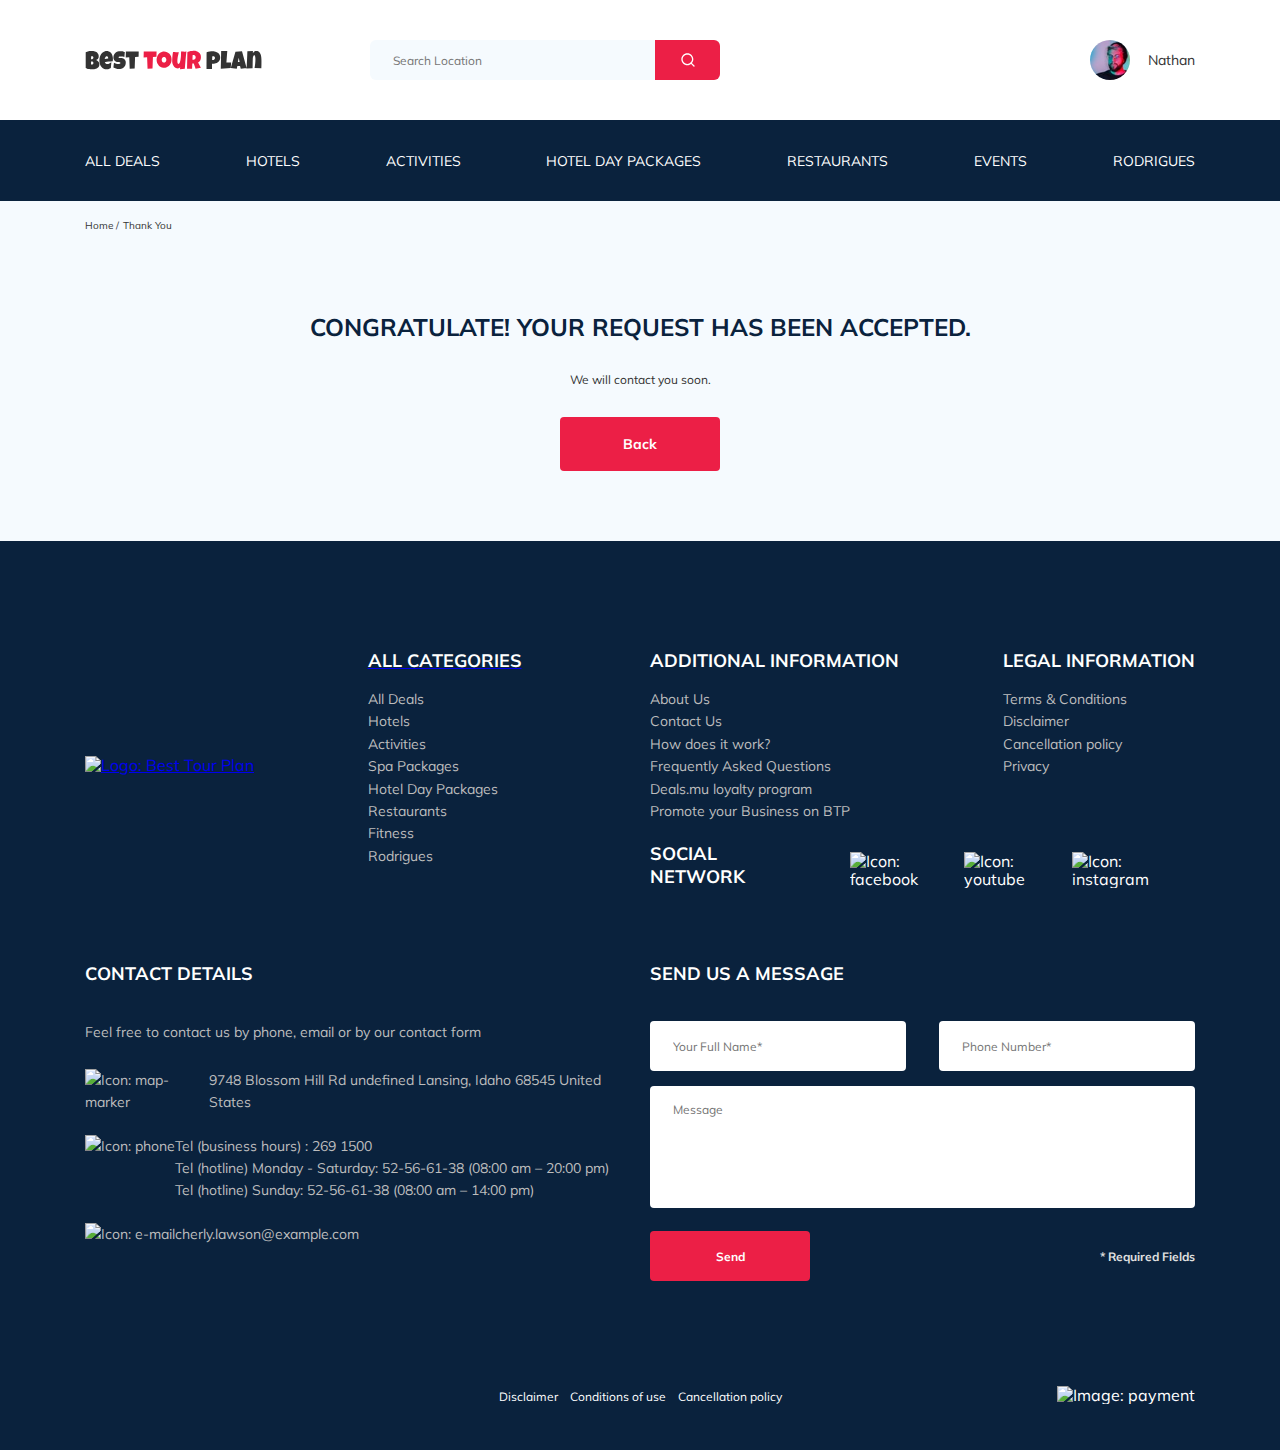
==== commit f4d49e90: "Fix: added button in tthankyou.html, added links in the logo, fixed inputs" ====
--- a/thankyou.html
+++ b/thankyou.html
@@ -21,7 +21,7 @@
     <header class="navbar navbar--mobile--fixed">
       <div class="container">
         <div class="navbar-top">
-          <a href="#" class="logo"
+          <a href="index.html" class="logo"
             ><img
               src="img/horizontal-logo.svg"
               alt="Logo: Best Tour Plan"
@@ -124,43 +124,35 @@
           <li class="breadcrumb-list__item">
             <a href="#" class="breadcrumb-list__link">Home</a>
           </li>
-          <li class="breadcrumb-list__item">
-            <a href="#" class="breadcrumb-list__link">Flash Offers</a>
-          </li>
-          <li class="breadcrumb-list__item">Grand Hilton Hotel</li>
+          <li class="breadcrumb-list__item">Thank You</li>
         </ul>
       </div>
       <!-- /.container -->
     </nav>
     <!-- /.breadcrumb -->
-    <section class="hotel">
+    <section class="thankyou">
       <div class="container">
-        <div class="hotel-info">
-          <div class="hotel-info__text">
-            <div class="hotel-wrapper">
-              <h1 class="hotel-name hotel-info__name">
-                Congratulate! Your request has been accepted.
-              </h1>
-            </div>
-            <p class="hotel-description hotel-info__description">
-              <br /><br />We will contact you soon.
-            </p>
-          </div>
-          <!-- /.hotel-info__text -->
-        </div>
-        <!-- /.hotel-info -->
+        <div class="thankyou-wrapper">
+          <h1 class="thankyou__title">
+            Congratulate! Your request has been accepted.
+          </h1>
+          <p class="thankyou__text">We will contact you soon.</p>
+          <button class="thankyou__button">
+            <a class="thankyou__link" href="index.html">Back</a>
+          </button>
+        </div>
       </div>
       <!-- /.container -->
     </section>
-
     <footer class="footer">
       <div class="container">
         <div class="footer-wrapper">
-          <img
-            src="img/vertical-logo.svg"
-            alt="Logo: Best Tour Plan"
-            class="logo footer__logo"
-          />
+          <a class="footer__logo" href="index.html"
+            ><img
+              src="img/vertical-logo.svg"
+              alt="Logo: Best Tour Plan"
+              class="footer__logo-image"
+            />
           <div class="footer__list footer__categories">
             <h3 class="footer__title">ALL CATEGORIES</h3>
             <ul class="footer__ul">
--- a/css/style.css
+++ b/css/style.css
@@ -388,11 +388,15 @@
   font-size: 14px;
   line-height: 18px;
 }
+.navbar-menu__item--mobile--visible {
+  display: none;
+}
 
 .logo {
   width: 177px;
 }
-.logo img {
+.logo__image {
+  display: flex;
   width: 100%;
 }
 
@@ -413,6 +417,7 @@
   font-size: 12px;
   line-height: 15px;
   color: #333333;
+  outline: none;
 }
 .search__button {
   position: absolute;
@@ -426,6 +431,9 @@
   border: none;
   background-color: #EC1F46;
 }
+.search__button:focus, .search__button:active {
+  outline: none;
+}
 
 .user {
   display: flex;
@@ -445,6 +453,13 @@
   color: #333333;
 }
 
+.navbar__search--mobile--visible, .navbar__user--mobile--visible {
+  display: none;
+}
+
+.breadcrumb {
+  padding-bottom: 22px;
+}
 .breadcrumb-list {
   display: flex;
   align-items: center;
@@ -466,7 +481,6 @@
 }
 
 .hotel {
-  padding-top: 22px;
   padding-bottom: 70px;
 }
 .hotel-info {
@@ -483,7 +497,7 @@
   margin-top: 4px;
   margin-bottom: 0;
   font-size: 24px;
-  line-height: 30px;
+  line-height: 28px;
 }
 .hotel-info__description {
   margin-top: 1px;
@@ -605,7 +619,7 @@
 .booking {
   width: 350px;
   min-height: 210px;
-  padding: 28px;
+  padding: 31px 21px 26px 22px;
   font-family: Nunito;
   background-color: #0A223D;
   color: #ffffff;
@@ -687,6 +701,9 @@
   color: #ffffff;
   cursor: pointer;
 }
+.booking__button:focus, .booking__button:active {
+  outline: none;
+}
 
 .map {
   width: 347px;
@@ -846,8 +863,9 @@
 }
 
 .newsletter {
+  max-height: 260px;
   position: relative;
-  padding: 98px 0 87px 0;
+  padding: 79px 0 87px 0;
 }
 .newsletter::before {
   content: "";
@@ -924,13 +942,13 @@
 }
 
 .reviews {
-  padding: 40px 0 70px 0;
+  padding: 10px 0 70px 0;
 }
 .reviews-title {
   font-style: normal;
   font-weight: bold;
-  font-size: 30px;
-  line-height: 38px;
+  font-size: 36px;
+  line-height: 45px;
   text-align: center;
   text-transform: uppercase;
   margin-bottom: 70px;
@@ -1126,9 +1144,11 @@
 }
 .footer__logo {
   grid-row: 1/3;
-  width: 166px;
-  height: 192px;
   align-self: center;
+}
+.footer__logo-image {
+  width: 161px;
+  height: 181px;
 }
 .footer__categories {
   grid-row: 1/4;
@@ -1227,6 +1247,11 @@
   color: #BDBDBD;
   border-radius: 4px;
   border: none;
+  outline: none;
+}
+.footer__input:focus, .footer__input:active {
+  color: #0A223D;
+  outline: none;
 }
 .footer__message {
   flex-basis: 100%;
@@ -1241,6 +1266,10 @@
   border-radius: 4px;
   border: none;
   resize: none;
+}
+.footer__message:focus, .footer__message:active {
+  color: #0A223D;
+  outline: none;
 }
 .footer__button {
   min-width: 160px;
@@ -1301,6 +1330,61 @@
   list-style: none;
 }
 
+.thankyou-wrapper {
+  display: flex;
+  flex-direction: column;
+  justify-content: center;
+  align-items: center;
+  padding-top: 40px;
+  padding-bottom: 70px;
+}
+.thankyou__title {
+  margin-top: 0;
+  margin-bottom: 30px;
+  text-align: center;
+  font-family: Mulish;
+  font-style: normal;
+  font-weight: bold;
+  font-size: 24px;
+  line-height: 30px;
+  text-align: center;
+  text-transform: uppercase;
+  color: #0A223D;
+}
+.thankyou__text {
+  margin-top: 0;
+  margin-bottom: 30px;
+  text-align: center;
+  font-family: Mulish;
+  font-style: normal;
+  font-weight: normal;
+  font-size: 12px;
+  line-height: 15px;
+}
+.thankyou__button {
+  min-width: 160px;
+  min-height: 50px;
+  padding: 18px 18px 17px 18px;
+  font-style: normal;
+  font-weight: bold;
+  font-size: 14px;
+  line-height: 19px;
+  background-color: #EC1F46;
+  color: #ffffff;
+  border-radius: 4px;
+  border: none;
+  overflow: hidden;
+  white-space: nowrap;
+  text-overflow: ellipsis;
+}
+.thankyou__button:focus, .thankyou__button:active {
+  outline: none;
+}
+.thankyou__link {
+  color: inherit;
+  text-decoration: none;
+}
+
 @media (max-width: 1200px) {
   .container {
     max-width: 960px;
@@ -1340,8 +1424,8 @@
   }
 
   .navbar-top {
-    padding-top: 30px;
-    padding-bottom: 30px;
+    padding-top: 28px;
+    padding-bottom: 28px;
   }
   .navbar__search {
     margin-left: auto;
@@ -1446,13 +1530,68 @@
   }
 }
 @media (max-width: 768px) {
+  body {
+    padding-top: 78px;
+  }
+
   .container {
     max-width: 576px;
     width: 92%;
   }
 
-  .navbar__search, .navbar-menu, .navbar__user {
+  .navbar-top {
+    padding-top: 33px;
+  }
+  .navbar--mobile--fixed {
+    position: fixed;
+    left: 0;
+    top: 0;
+    right: 0;
+    z-index: 99;
+  }
+  .navbar__search--mobile--hidden, .navbar__user--mobile--hidden {
     display: none;
+  }
+  .navbar__search--mobile--visible, .navbar__user--mobile--visible {
+    display: flex;
+    margin-bottom: 13px;
+  }
+  .navbar__user {
+    flex-direction: column;
+    justify-content: center;
+  }
+  .navbar-bottom {
+    display: none;
+    position: fixed;
+    top: 75px;
+    left: 0;
+    right: 0;
+    bottom: 0;
+    padding-top: 30px;
+  }
+  .navbar-bottom--visible {
+    display: block;
+    overflow: auto;
+  }
+  .navbar-menu {
+    flex-direction: column;
+    padding-top: 4px;
+  }
+  .navbar-menu__item {
+    margin-bottom: 17px;
+  }
+  .navbar-menu__item:first-child {
+    margin-bottom: 11px;
+  }
+  .navbar-menu__item:nth-child(2) {
+    margin-bottom: 23px;
+  }
+  .navbar-menu__item--mobile--visible {
+    display: block;
+  }
+
+  .search__input {
+    width: auto;
   }
 
   .menu-button {
@@ -1467,14 +1606,26 @@
     background-color: #ffffff;
     cursor: pointer;
   }
+  .menu-button:focus, .menu-button:active {
+    outline: none;
+  }
   .menu-button__line {
     width: 16px;
     height: 1px;
     background-color: #333333;
   }
 
+  .user__name--light {
+    color: #ffffff;
+    margin-left: 0;
+    margin-top: 10px;
+  }
+
   .stars {
     flex-basis: auto;
+  }
+  .stars--mr-15 {
+    margin-right: 15px;
   }
 
   .hotel {
@@ -1667,11 +1818,22 @@
     width: 88%;
   }
 
+  .logo__image {
+    width: 99px;
+    height: 14px;
+  }
+
   .hotel-slider {
-    height: 250px;
+    height: 179px;
   }
   .hotel__slider {
     margin-bottom: 20px;
+  }
+  .hotel-info {
+    padding-bottom: 30px;
+  }
+  .hotel-right {
+    min-height: 404px;
   }
 
   .packages-wrapper {
@@ -1718,6 +1880,13 @@
   }
   .package__button {
     padding: 10px 26px;
+  }
+
+  .map {
+    height: 173px;
+  }
+  .map__iframe {
+    height: 173px;
   }
 
   .newsletter {
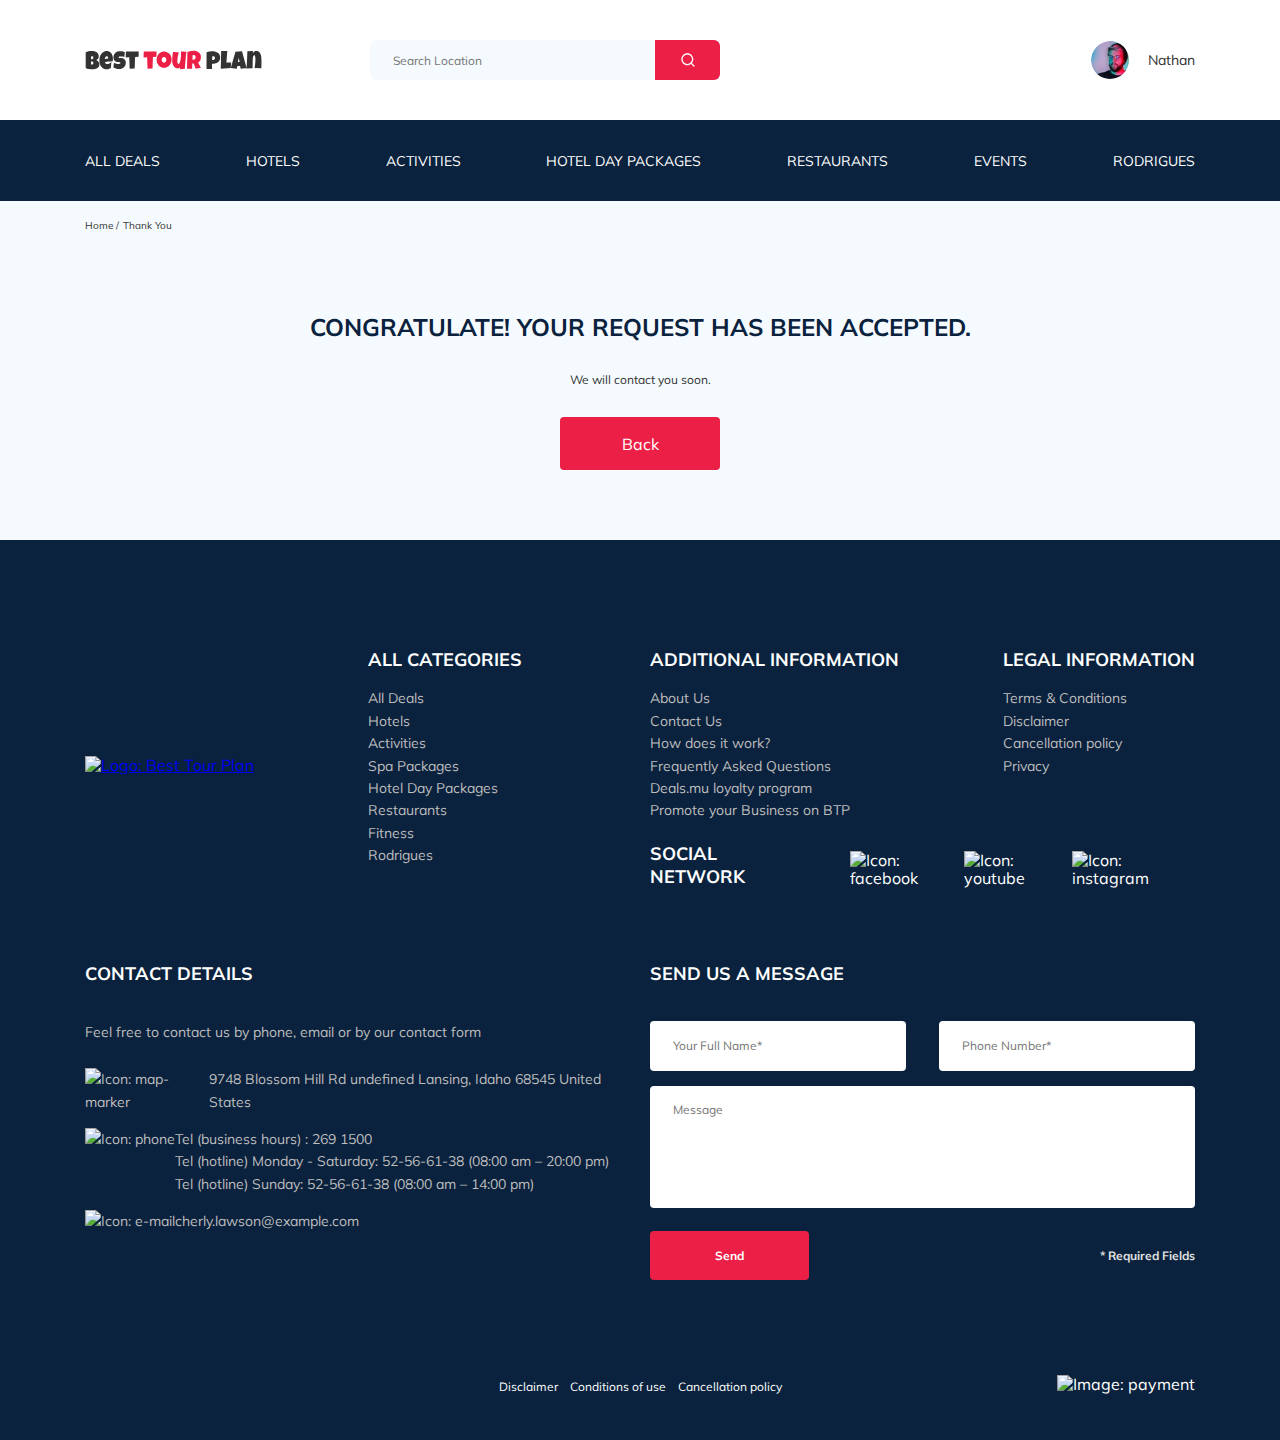
==== commit 59ac7639: "Fix: fixed some bugs" ====
--- a/thankyou.html
+++ b/thankyou.html
@@ -14,8 +14,9 @@
       rel="stylesheet"
     />
     <link rel="stylesheet" href="css/swiper-bundle.min.css" />
+    <link rel="stylesheet" href="css/aos.css" />
     <link rel="stylesheet" href="css/style.css" />
-    <title>Best Tour Plan - Hotel Booking</title>
+    <title>Best Tour Plan - Thank You!</title>
   </head>
   <body>
     <header class="navbar navbar--mobile--fixed">
@@ -27,7 +28,6 @@
               alt="Logo: Best Tour Plan"
               class="logo__image"
           /></a>
-
           <form
             action="#"
             class="search navbar__search navbar__search--mobile--hidden"
@@ -37,17 +37,19 @@
               type="search"
               placeholder="Search Location"
             />
-            <button class="search__button" type="submit">
+            <button class="search__button button" type="submit">
               <img src="img/search.svg" alt="Icon: Search" />
             </button>
           </form>
 
           <a class="user navbar__user navbar__user--mobile--hidden" href="#">
-            <img
-              src="img/user-avatar.jpg"
-              alt="Avatar: Nathan"
-              class="user__avatar"
-            />
+            <div class="user__wrapper">
+              <img
+                src="img/user-avatar.jpg"
+                alt="Avatar: Nathan"
+                class="user__avatar"
+              />
+            </div>
             <span class="user__name">Nathan</span>
           </a>
           <!-- /.user -->
@@ -86,7 +88,7 @@
                   type="search"
                   placeholder="Search Location"
                 />
-                <button class="search__button" type="submit">
+                <button class="search__button button" type="submit">
                   <img src="img/search.svg" alt="Icon: Search" />
                 </button>
               </form>
@@ -137,22 +139,21 @@
             Congratulate! Your request has been accepted.
           </h1>
           <p class="thankyou__text">We will contact you soon.</p>
-          <button class="thankyou__button">
-            <a class="thankyou__link" href="index.html">Back</a>
-          </button>
+          <a class="thankyou__button button" href="index.html">Back</a>
         </div>
       </div>
       <!-- /.container -->
     </section>
     <footer class="footer">
       <div class="container">
-        <div class="footer-wrapper">
+        <div class="footer-wrapper footer__wrapper">
           <a class="footer__logo" href="index.html"
             ><img
               src="img/vertical-logo.svg"
               alt="Logo: Best Tour Plan"
               class="footer__logo-image"
             />
+          </a>
           <div class="footer__list footer__categories">
             <h3 class="footer__title">ALL CATEGORIES</h3>
             <ul class="footer__ul">
@@ -260,7 +261,7 @@
                 9748 Blossom Hill Rd undefined Lansing, Idaho 68545 United
                 States
               </li>
-              <li class="footer__item footer__item--mb-2">
+              <li class="footer__item footer__item--mb-3">
                 <div class="footer__icon-wrapper">
                   <img
                     src="img/contact-phone-call.svg"
@@ -295,29 +296,45 @@
           </div>
           <!-- /.footer__contact-details -->
           <div class="footer__contact-form">
-            <h3 class="footer__title footer__title--mb-3">Send us a message</h3>
-            <form class="footer__form" action="send.php" method="POST">
-              <input
-                type="text"
-                class="input footer__input"
-                placeholder="Your Full Name*"
-                name="name"
-              />
-              <input
-                type="text"
-                class="input footer__input"
-                placeholder="Phone Number*"
-                name="phone"
-              />
+            <h3 class="footer__title footer__title--mb-3 footer__title--mt-0">
+              Send us a message
+            </h3>
+            <form class="footer__form form" action="send.php" method="POST">
+              <div class="footer__input-group">
+                <input
+                  type="text"
+                  class="input footer__input"
+                  placeholder="Your Full Name*"
+                  name="name"
+                  required
+                  minlength="2"
+                />
+              </div>
+              <!-- /.footer__input-group -->
+              <div class="footer__input-group">
+                <input
+                  type="tel"
+                  class="input footer__input phone"
+                  placeholder="Phone Number*"
+                  name="phone"
+                  required
+                  minlength="17"
+                />
+              </div>
+              <!-- /.footer__input-group -->
               <textarea
-                class="footer__message"
+                class="message footer__message"
                 cols="20"
                 rows="6"
                 placeholder="Message"
                 name="message"
               ></textarea>
               <div class="footer__button-wrapper">
-                <button class="button footer__button" type="submit">
+                <button
+                  class="button footer__button"
+                  type="submit"
+                  data-href="message-modal"
+                >
                   Send
                 </button>
                 <span class="footer__info">* Required Fields</span>
@@ -333,13 +350,19 @@
           <div class="footer__legal-info">
             <ul class="footer__legal-list">
               <li>
-                <a href="#" class="footer__link">Disclaimer</a>
+                <a href="#" class="footer__link footer__link--bottom"
+                  >Disclaimer</a
+                >
               </li>
               <li>
-                <a href="#" class="footer__link">Conditions of use</a>
+                <a href="#" class="footer__link footer__link--bottom"
+                  >Conditions of use</a
+                >
               </li>
               <li>
-                <a href="#" class="footer__link">Cancellation policy</a>
+                <a href="#" class="footer__link footer__link--bottom"
+                  >Cancellation policy</a
+                >
               </li>
             </ul>
           </div>
@@ -355,9 +378,63 @@
       <!-- /.container -->
     </footer>
 
-    <script src="https://ajax.googleapis.com/ajax/libs/jquery/1.11.0/jquery.min.js"></script>
+    <div class="modal">
+      <div class="modal__overlay"></div>
+      <!-- /.modal_overlay -->
+      <div class="modal__dialog">
+        <a href="#" class="modal__close"
+          ><img src="img/close.svg" alt="Icon: close" />
+        </a>
+        <h3 class="modal__title modal__title--mb-3">Booking</h3>
+        <form class="modal__form form" action="send.php" method="POST">
+          <input
+            type="text"
+            class="input modal__input"
+            placeholder="Your Full Name*"
+            name="name"
+            required
+            minlength="2"
+          />
+          <input
+            type="tel"
+            class="input modal__input phone"
+            placeholder="Phone Number*"
+            name="phone"
+            required
+            minlength="17"
+          />
+          <input
+            type="email"
+            class="input modal__input"
+            placeholder="Email*"
+            name="mail"
+            required
+          />
+          <textarea
+            class="message modal__message"
+            cols="20"
+            rows="6"
+            placeholder="Message"
+            name="message"
+          ></textarea>
+          <div class="modal__button-wrapper">
+            <button class="button modal__button" type="submit">Send</button>
+            <span class="modal__info">* Required Fields</span>
+          </div>
+          <!-- /.modal__button-wrapper -->
+        </form>
+        <!-- /.modal__form -->
+      </div>
+      <!-- /.modal__dialog -->
+    </div>
+    <!-- /#booking-modal -->
+
+    <script src="js/jquery-3.6.0.min.js"></script>
     <script src="js/parallax.min.js"></script>
     <script src="js/swiper-bundle.min.js"></script>
+    <script src="js/aos.js"></script>
+    <script src="js/jquery.mask.min.js"></script>
+    <script src="js/jquery.validate.min.js"></script>
     <script src="js/main.js"></script>
   </body>
 </html>
--- a/css/style.css
+++ b/css/style.css
@@ -1,2013 +1 @@
-* {
-  box-sizing: border-box;
-}
-
-body {
-  font-family: "Mulish", sans-serif;
-  color: #333333;
-  background-color: #F5FAFE;
-}
-
-.container {
-  max-width: 1110px;
-  margin: auto;
-}
-
-/*! normalize.css v8.0.1 | MIT License | github.com/necolas/normalize.css */
-/* Document
-   ========================================================================== */
-/**
- * 1. Correct the line height in all browsers.
- * 2. Prevent adjustments of font size after orientation changes in iOS.
- */
-html {
-  line-height: 1.15;
-  /* 1 */
-  -webkit-text-size-adjust: 100%;
-  /* 2 */
-}
-
-/* Sections
-   ========================================================================== */
-/**
- * Remove the margin in all browsers.
- */
-body {
-  margin: 0;
-}
-
-/**
- * Render the `main` element consistently in IE.
- */
-main {
-  display: block;
-}
-
-/**
- * Correct the font size and margin on `h1` elements within `section` and
- * `article` contexts in Chrome, Firefox, and Safari.
- */
-h1 {
-  font-size: 2em;
-  margin: 0.67em 0;
-}
-
-/* Grouping content
-   ========================================================================== */
-/**
- * 1. Add the correct box sizing in Firefox.
- * 2. Show the overflow in Edge and IE.
- */
-hr {
-  box-sizing: content-box;
-  /* 1 */
-  height: 0;
-  /* 1 */
-  overflow: visible;
-  /* 2 */
-}
-
-/**
- * 1. Correct the inheritance and scaling of font size in all browsers.
- * 2. Correct the odd `em` font sizing in all browsers.
- */
-pre {
-  font-family: monospace, monospace;
-  /* 1 */
-  font-size: 1em;
-  /* 2 */
-}
-
-/* Text-level semantics
-   ========================================================================== */
-/**
- * Remove the gray background on active links in IE 10.
- */
-a {
-  background-color: transparent;
-}
-
-/**
- * 1. Remove the bottom border in Chrome 57-
- * 2. Add the correct text decoration in Chrome, Edge, IE, Opera, and Safari.
- */
-abbr[title] {
-  border-bottom: none;
-  /* 1 */
-  text-decoration: underline;
-  /* 2 */
-  text-decoration: underline dotted;
-  /* 2 */
-}
-
-/**
- * Add the correct font weight in Chrome, Edge, and Safari.
- */
-b,
-strong {
-  font-weight: bolder;
-}
-
-/**
- * 1. Correct the inheritance and scaling of font size in all browsers.
- * 2. Correct the odd `em` font sizing in all browsers.
- */
-code,
-kbd,
-samp {
-  font-family: monospace, monospace;
-  /* 1 */
-  font-size: 1em;
-  /* 2 */
-}
-
-/**
- * Add the correct font size in all browsers.
- */
-small {
-  font-size: 80%;
-}
-
-/**
- * Prevent `sub` and `sup` elements from affecting the line height in
- * all browsers.
- */
-sub,
-sup {
-  font-size: 75%;
-  line-height: 0;
-  position: relative;
-  vertical-align: baseline;
-}
-
-sub {
-  bottom: -0.25em;
-}
-
-sup {
-  top: -0.5em;
-}
-
-/* Embedded content
-   ========================================================================== */
-/**
- * Remove the border on images inside links in IE 10.
- */
-img {
-  border-style: none;
-}
-
-/* Forms
-   ========================================================================== */
-/**
- * 1. Change the font styles in all browsers.
- * 2. Remove the margin in Firefox and Safari.
- */
-button,
-input,
-optgroup,
-select,
-textarea {
-  font-family: inherit;
-  /* 1 */
-  font-size: 100%;
-  /* 1 */
-  line-height: 1.15;
-  /* 1 */
-  margin: 0;
-  /* 2 */
-}
-
-/**
- * Show the overflow in IE.
- * 1. Show the overflow in Edge.
- */
-button,
-input {
-  /* 1 */
-  overflow: visible;
-}
-
-/**
- * Remove the inheritance of text transform in Edge, Firefox, and IE.
- * 1. Remove the inheritance of text transform in Firefox.
- */
-button,
-select {
-  /* 1 */
-  text-transform: none;
-}
-
-/**
- * Correct the inability to style clickable types in iOS and Safari.
- */
-button,
-[type=button],
-[type=reset],
-[type=submit] {
-  -webkit-appearance: button;
-}
-
-/**
- * Remove the inner border and padding in Firefox.
- */
-button::-moz-focus-inner,
-[type=button]::-moz-focus-inner,
-[type=reset]::-moz-focus-inner,
-[type=submit]::-moz-focus-inner {
-  border-style: none;
-  padding: 0;
-}
-
-/**
- * Restore the focus styles unset by the previous rule.
- */
-button:-moz-focusring,
-[type=button]:-moz-focusring,
-[type=reset]:-moz-focusring,
-[type=submit]:-moz-focusring {
-  outline: 1px dotted ButtonText;
-}
-
-/**
- * Correct the padding in Firefox.
- */
-fieldset {
-  padding: 0.35em 0.75em 0.625em;
-}
-
-/**
- * 1. Correct the text wrapping in Edge and IE.
- * 2. Correct the color inheritance from `fieldset` elements in IE.
- * 3. Remove the padding so developers are not caught out when they zero out
- *    `fieldset` elements in all browsers.
- */
-legend {
-  box-sizing: border-box;
-  /* 1 */
-  color: inherit;
-  /* 2 */
-  display: table;
-  /* 1 */
-  max-width: 100%;
-  /* 1 */
-  padding: 0;
-  /* 3 */
-  white-space: normal;
-  /* 1 */
-}
-
-/**
- * Add the correct vertical alignment in Chrome, Firefox, and Opera.
- */
-progress {
-  vertical-align: baseline;
-}
-
-/**
- * Remove the default vertical scrollbar in IE 10+.
- */
-textarea {
-  overflow: auto;
-}
-
-/**
- * 1. Add the correct box sizing in IE 10.
- * 2. Remove the padding in IE 10.
- */
-[type=checkbox],
-[type=radio] {
-  box-sizing: border-box;
-  /* 1 */
-  padding: 0;
-  /* 2 */
-}
-
-/**
- * Correct the cursor style of increment and decrement buttons in Chrome.
- */
-[type=number]::-webkit-inner-spin-button,
-[type=number]::-webkit-outer-spin-button {
-  height: auto;
-}
-
-/**
- * 1. Correct the odd appearance in Chrome and Safari.
- * 2. Correct the outline style in Safari.
- */
-[type=search] {
-  -webkit-appearance: textfield;
-  /* 1 */
-  outline-offset: -2px;
-  /* 2 */
-}
-
-/**
- * Remove the inner padding in Chrome and Safari on macOS.
- */
-[type=search]::-webkit-search-decoration {
-  -webkit-appearance: none;
-}
-
-/**
- * 1. Correct the inability to style clickable types in iOS and Safari.
- * 2. Change font properties to `inherit` in Safari.
- */
-::-webkit-file-upload-button {
-  -webkit-appearance: button;
-  /* 1 */
-  font: inherit;
-  /* 2 */
-}
-
-/* Interactive
-   ========================================================================== */
-/*
- * Add the correct display in Edge, IE 10+, and Firefox.
- */
-details {
-  display: block;
-}
-
-/*
- * Add the correct display in all browsers.
- */
-summary {
-  display: list-item;
-}
-
-/* Misc
-   ========================================================================== */
-/**
- * Add the correct display in IE 10+.
- */
-template {
-  display: none;
-}
-
-/**
- * Add the correct display in IE 10.
- */
-[hidden] {
-  display: none;
-}
-
-.navbar {
-  background-color: #ffffff;
-}
-.navbar-top {
-  display: flex;
-  align-items: center;
-  justify-content: space-between;
-  padding-top: 40px;
-  padding-bottom: 40px;
-}
-.navbar-top__menu-button {
-  display: none;
-}
-.navbar__search {
-  margin-right: auto;
-  margin-left: 108px;
-}
-.navbar-bottom {
-  background-color: #0A223D;
-}
-.navbar-menu {
-  list-style-type: none;
-  padding: 31px 0;
-  margin: 0;
-  display: flex;
-  align-items: center;
-  justify-content: space-between;
-  color: #ffffff;
-}
-.navbar-menu__link {
-  color: inherit;
-  text-decoration: none;
-  text-transform: uppercase;
-  font-size: 14px;
-  line-height: 18px;
-}
-.navbar-menu__item--mobile--visible {
-  display: none;
-}
-
-.logo {
-  width: 177px;
-}
-.logo__image {
-  display: flex;
-  width: 100%;
-}
-
-.search {
-  position: relative;
-  height: 40px;
-  display: flex;
-  overflow: hidden;
-  border-radius: 6px;
-}
-.search__input {
-  width: 350px;
-  height: 100%;
-  padding-left: 23px;
-  padding-right: 75px;
-  background-color: #F5FAFE;
-  border: none;
-  font-size: 12px;
-  line-height: 15px;
-  color: #333333;
-  outline: none;
-}
-.search__button {
-  position: absolute;
-  top: 0;
-  right: 0;
-  display: flex;
-  align-items: center;
-  justify-content: center;
-  height: 100%;
-  width: 65px;
-  border: none;
-  background-color: #EC1F46;
-}
-.search__button:focus, .search__button:active {
-  outline: none;
-}
-
-.user {
-  display: flex;
-  align-items: center;
-  text-decoration: none;
-}
-.user__avatar {
-  width: 40px;
-  height: 40px;
-  border-radius: 50%;
-  object-fit: cover;
-}
-.user__name {
-  margin-left: 18px;
-  font-size: 14px;
-  line-height: 18px;
-  color: #333333;
-}
-
-.navbar__search--mobile--visible, .navbar__user--mobile--visible {
-  display: none;
-}
-
-.breadcrumb {
-  padding-bottom: 22px;
-}
-.breadcrumb-list {
-  display: flex;
-  align-items: center;
-  padding: 18px 0;
-  margin: 0;
-  list-style: none;
-}
-.breadcrumb-list__item {
-  font-size: 10px;
-  line-height: 13px;
-}
-.breadcrumb-list__item:not(:last-child)::after {
-  content: "/";
-  margin-right: 4px;
-}
-.breadcrumb-list__link {
-  text-decoration: none;
-  color: inherit;
-}
-
-.hotel {
-  padding-bottom: 70px;
-}
-.hotel-info {
-  display: flex;
-  align-items: center;
-  justify-content: space-between;
-  padding-bottom: 20px;
-}
-.hotel-info__offer {
-  margin-left: 14px;
-  margin-top: 4px;
-}
-.hotel-info__name {
-  margin-top: 4px;
-  margin-bottom: 0;
-  font-size: 24px;
-  line-height: 28px;
-}
-.hotel-info__description {
-  margin-top: 1px;
-  margin-bottom: 2px;
-}
-.hotel-wrapper {
-  display: flex;
-  flex-wrap: wrap;
-  align-items: center;
-}
-.hotel-description {
-  font-size: 12px;
-  line-height: 15px;
-}
-.hotel-grid {
-  display: flex;
-  justify-content: space-between;
-}
-.hotel-right {
-  display: flex;
-  flex-direction: column;
-  justify-content: space-between;
-}
-.hotel-slider {
-  position: relative;
-  width: 728px;
-  height: 450px;
-  margin: 0;
-}
-.hotel-slider__image {
-  height: 100%;
-  width: 100%;
-  object-fit: cover;
-}
-.hotel-slider__item {
-  width: 100%;
-  height: 100%;
-  border-radius: 8px;
-  overflow: hidden;
-}
-.hotel-slider__item::after {
-  content: "";
-  position: absolute;
-  top: 0;
-  left: 0;
-  right: 0;
-  bottom: 0;
-  width: 100%;
-  height: 100%;
-  background: linear-gradient(180deg, rgba(0, 122, 223, 0.48) 0%, rgba(255, 255, 255, 0.128) 100%);
-  z-index: 10;
-}
-.hotel-slider__button {
-  position: absolute;
-  top: 50%;
-  transform: translateY(-50%);
-  width: 30px;
-  height: 30px;
-  border: none;
-  z-index: 99;
-  cursor: pointer;
-  background-repeat: no-repeat;
-  background-position: center;
-  background-size: 10px;
-  background-color: transparent;
-}
-.hotel-slider__button--next {
-  right: 18px;
-  background-image: url(../img/arrow-next.svg);
-}
-.hotel-slider__button--prev {
-  left: 18px;
-  background-image: url(../img/arrow-prev.svg);
-}
-.hotel-slider__button:focus, .hotel-slider__button:active {
-  outline: none;
-}
-
-.stars {
-  flex-basis: 100%;
-  font-size: 0;
-}
-.stars__item {
-  margin-right: 2px;
-}
-
-.offer {
-  font-size: 10px;
-  line-height: 13px;
-  padding: 4px 9px;
-  background-color: #EC1F46;
-  border-radius: 3px;
-  color: #ffffff;
-}
-
-.rating {
-  width: 65px;
-  height: 45px;
-  padding-bottom: 6px;
-  text-align: center;
-  color: #ffffff;
-  background-color: #EC1F46;
-  border-radius: 4px;
-}
-.rating__text {
-  font-size: 8px;
-  line-height: 10px;
-}
-.rating__counter {
-  font-size: 14px;
-  line-height: 18px;
-}
-.rating__counter::after {
-  content: "5";
-  font-size: 10px;
-  line-height: 13px;
-}
-
-.booking {
-  width: 350px;
-  min-height: 210px;
-  padding: 31px 21px 26px 22px;
-  font-family: Nunito;
-  background-color: #0A223D;
-  color: #ffffff;
-  border-radius: 8px;
-}
-.booking__info {
-  display: flex;
-  justify-content: space-between;
-  margin-bottom: 9px;
-}
-.booking__price {
-  display: flex;
-  flex-direction: column;
-}
-.booking__start {
-  font-weight: normal;
-  font-size: 10px;
-  line-height: 14px;
-}
-.booking__pricetag {
-  font-style: normal;
-  font-weight: 800;
-  font-size: 24px;
-  line-height: 33px;
-}
-.booking__per-room {
-  font-weight: normal;
-  font-size: 12px;
-  line-height: 16px;
-}
-.booking__room {
-  margin-top: 4px;
-}
-.booking__text {
-  display: flex;
-  align-items: center;
-  justify-content: space-between;
-  margin-bottom: 8px;
-  font-weight: normal;
-  font-size: 12px;
-  line-height: 16px;
-}
-.booking__description {
-  margin-left: 9px;
-}
-.booking__call-center {
-  display: flex;
-  justify-content: space-between;
-  align-items: center;
-  margin-bottom: 17px;
-}
-.booking__heading {
-  font-weight: 600;
-  font-size: 18px;
-  line-height: 25px;
-}
-.booking__number {
-  display: flex;
-  align-items: center;
-  justify-content: space-between;
-  color: inherit;
-  text-decoration: none;
-  font-weight: 600;
-  font-size: 18px;
-  line-height: 25px;
-}
-.booking__num {
-  margin-left: 8px;
-}
-.booking__button {
-  width: 100%;
-  min-height: 45px;
-  font-weight: 600;
-  font-size: 14px;
-  line-height: 19px;
-  background: #EC1F46;
-  border-radius: 4px;
-  border: none;
-  color: #ffffff;
-  cursor: pointer;
-}
-.booking__button:focus, .booking__button:active {
-  outline: none;
-}
-
-.map {
-  width: 347px;
-  height: 213px;
-  border-radius: 10px;
-  overflow: hidden;
-}
-
-.packages {
-  padding: 40px 0 70px 0;
-}
-.packages__title {
-  margin-top: 0;
-  margin-bottom: 65px;
-  font-style: normal;
-  font-weight: bold;
-  font-size: 36px;
-  line-height: 45px;
-  text-align: center;
-  text-transform: uppercase;
-}
-.packages-wrapper {
-  display: grid;
-  grid-template-rows: 1fr 1fr;
-  grid-template-columns: 1fr 1fr 1fr;
-  gap: 30px;
-}
-
-.package {
-  display: flex;
-  flex-direction: column;
-  border-radius: 8px;
-  overflow: hidden;
-}
-.package--lg {
-  flex-direction: row;
-  grid-column-start: 1;
-  grid-column-end: 3;
-}
-.package__photo {
-  position: relative;
-  max-width: 350px;
-  height: 250px;
-}
-.package__photo--lg {
-  height: 500px;
-}
-.package__label {
-  position: absolute;
-  top: 26px;
-  left: 0;
-  padding: 8px 12px;
-  font-style: normal;
-  font-weight: 600;
-  font-size: 12px;
-  line-height: 15px;
-  color: #ffffff;
-  border-radius: 0px 4px 4px 0px;
-  background-color: #EC1F46;
-}
-.package__image {
-  width: 100%;
-  height: 250px;
-  object-fit: cover;
-}
-.package__image--lg {
-  width: 366px;
-  height: auto;
-}
-.package__information {
-  padding: 30px 21px 25px 32px;
-  background-color: #0A223D;
-  color: #ffffff;
-  border-radius: 0 0 8px 8px;
-}
-.package__information--lg {
-  padding: 48px 21px 30px 43px;
-}
-.package__rating {
-  margin-bottom: 5px;
-}
-.package__name {
-  margin-top: 0;
-  margin-bottom: 23px;
-  font-style: normal;
-  font-weight: bold;
-  font-size: 18px;
-  line-height: 23px;
-}
-.package__name--lg {
-  margin-bottom: 27px;
-}
-.package__description {
-  max-height: 157px;
-  margin-bottom: 34px;
-  font-style: normal;
-  font-weight: 400;
-  font-size: 14px;
-  line-height: 1.6;
-  overflow: auto;
-}
-.package__features {
-  margin-bottom: 24px;
-}
-.package__features--lg {
-  margin-bottom: 35px;
-}
-.package__parameter {
-  margin-bottom: 11px;
-}
-.package__text {
-  font-style: normal;
-  font-weight: normal;
-  font-size: 12px;
-  line-height: 15px;
-}
-.package__icon {
-  margin-right: 14px;
-}
-.package__old-price {
-  font-style: normal;
-  font-weight: normal;
-  font-size: 14px;
-  line-height: 18px;
-  text-decoration-line: line-through;
-}
-.package__booking {
-  display: flex;
-  align-items: center;
-  justify-content: space-between;
-}
-.package__price {
-  font-style: normal;
-  font-weight: bold;
-  font-size: 24px;
-  line-height: 30px;
-}
-.package__button {
-  max-width: 120px;
-  padding: 10px 26px;
-  font-family: Nunito;
-  font-style: normal;
-  font-weight: 600;
-  font-size: 14px;
-  line-height: 19px;
-  color: #ffffff;
-  background-color: #EC1F46;
-  border: none;
-  border-radius: 4px;
-  cursor: pointer;
-  overflow: hidden;
-  white-space: nowrap;
-  text-overflow: ellipsis;
-}
-.package__button:focus, .package__button:active {
-  outline: none;
-}
-
-.newsletter {
-  max-height: 260px;
-  position: relative;
-  padding: 79px 0 87px 0;
-}
-.newsletter::before {
-  content: "";
-  position: absolute;
-  top: 0;
-  left: 0;
-  right: 0;
-  bottom: 0;
-  width: 100%;
-  height: 100%;
-  background-color: rgba(10, 34, 61, 0.8);
-}
-.newsletter-wrapper {
-  position: relative;
-  max-width: 731px;
-  margin: auto;
-  display: flex;
-  align-items: center;
-  justify-content: space-between;
-}
-.newsletter-title {
-  font-style: normal;
-  font-weight: 300;
-  font-size: 24px;
-  line-height: 30px;
-  color: #ffffff;
-}
-.newsletter-title__strong {
-  display: block;
-  font-weight: 600;
-  font-size: 36px;
-  line-height: 45px;
-  text-transform: uppercase;
-}
-
-.subscribe {
-  position: relative;
-  width: 350px;
-  height: 55px;
-  border-radius: 4px;
-  overflow: hidden;
-}
-.subscribe__input {
-  position: absolute;
-  width: 100%;
-  height: 100%;
-  padding-left: 33px;
-  padding-right: 75px;
-  font-style: normal;
-  font-weight: 300;
-  font-size: 14px;
-  line-height: 18px;
-  border: none;
-}
-.subscribe__button {
-  position: absolute;
-  top: 0;
-  right: 0;
-  width: 65px;
-  height: 100%;
-  background-color: #EC1F46;
-  font-style: normal;
-  font-weight: bold;
-  font-size: 12px;
-  line-height: 15px;
-  border: none;
-  color: #ffffff;
-  overflow: hidden;
-  white-space: nowrap;
-  text-overflow: ellipsis;
-}
-.subscribe__button:focus, .subscribe__button:active {
-  outline: none;
-}
-
-.reviews {
-  padding: 10px 0 70px 0;
-}
-.reviews-title {
-  font-style: normal;
-  font-weight: bold;
-  font-size: 36px;
-  line-height: 45px;
-  text-align: center;
-  text-transform: uppercase;
-  margin-bottom: 70px;
-}
-.reviews-slider__item {
-  position: relative;
-  display: flex;
-  flex-direction: column;
-  align-items: center;
-  max-width: 730px;
-  margin: 45px auto 0;
-  padding: 0 62px 30px;
-  background-color: #ffffff;
-  border-radius: 8px;
-}
-.reviews-slider__item::before {
-  content: "";
-  position: absolute;
-  top: 13px;
-  left: 62px;
-  width: 70px;
-  height: 47px;
-  background-image: url(../img/quote-left.svg);
-  background-repeat: no-repeat;
-}
-.reviews-slider__item::after {
-  content: "";
-  position: absolute;
-  top: 118px;
-  right: 62px;
-  width: 70px;
-  height: 47px;
-  background-image: url(../img/quote-right.svg);
-  background-repeat: no-repeat;
-}
-.reviews-slider__button {
-  position: absolute;
-  top: 50%;
-  width: 30px;
-  height: 30px;
-  background-repeat: no-repeat;
-  background-size: 10px;
-  background-position: center;
-  border: none;
-  background-color: transparent;
-  cursor: pointer;
-  transform: translateY(-50%);
-  z-index: 99;
-}
-.reviews-slider__button--prev {
-  background-image: url(../img/arrow-prev-secondary.svg);
-  left: 0;
-}
-.reviews-slider__button--next {
-  background-image: url(../img/arrow-next-secondary.svg);
-  right: 0;
-}
-.reviews-slider__button:focus, .reviews-slider__button:active {
-  outline: none;
-}
-.reviews-slider__profile {
-  display: flex;
-  flex-direction: column;
-  align-items: center;
-  margin-top: -45px;
-  margin-bottom: 30px;
-}
-.reviews-slider__avatar {
-  width: 90px;
-  height: 90px;
-  border-radius: 50%;
-  object-fit: cover;
-}
-.reviews-slider__username {
-  margin-bottom: 10px;
-  font-style: normal;
-  font-weight: bold;
-  font-size: 12px;
-  line-height: 15px;
-  color: #EC1F46;
-}
-.reviews-slider__date {
-  margin-bottom: 4px;
-  font-style: normal;
-  font-weight: normal;
-  font-size: 10px;
-  line-height: 13px;
-}
-.reviews-slider__rating {
-  display: flex;
-  align-items: center;
-}
-.reviews-slider__text {
-  max-width: 537px;
-  max-height: 120px;
-  margin: auto;
-  font-style: normal;
-  font-weight: normal;
-  font-size: 12px;
-  line-height: 160%;
-  overflow: auto;
-}
-
-.activities {
-  padding: 60px 0 98px 0;
-}
-.activities__title {
-  margin-bottom: 57px;
-  font-style: normal;
-  font-weight: bold;
-  font-size: 24px;
-  line-height: 30px;
-  text-transform: uppercase;
-}
-.activities-wrapper {
-  display: flex;
-  align-items: flex-start;
-  justify-content: space-between;
-}
-
-.card {
-  position: relative;
-  display: flex;
-  flex-direction: column;
-  align-items: flex-start;
-  width: 255px;
-  height: 255px;
-  padding: 24px 26px;
-  border-radius: 6px;
-  overflow: hidden;
-}
-.card::before {
-  content: "";
-  position: absolute;
-  top: 0;
-  bottom: 0;
-  left: 0;
-  right: 0;
-  background: linear-gradient(179.83deg, rgba(196, 196, 196, 0) 35.34%, #0A223D 99.85%);
-  z-index: -1;
-}
-.card__image {
-  position: absolute;
-  top: 0;
-  bottom: 0;
-  left: 0;
-  right: 0;
-  width: 100%;
-  height: 100%;
-  object-fit: cover;
-  z-index: -2;
-}
-.card__title {
-  margin-top: auto;
-  margin-bottom: 18px;
-  font-style: normal;
-  font-weight: bold;
-  font-size: 16px;
-  line-height: 20px;
-  color: #ffffff;
-}
-.card__button {
-  min-width: 100px;
-  min-height: 30px;
-  font-family: Nunito;
-  font-style: normal;
-  font-weight: 600;
-  font-size: 12px;
-  line-height: 16px;
-  border-radius: 4px;
-  background-color: #EC1F46;
-  color: #ffffff;
-  border: none;
-  cursor: pointer;
-}
-.card__button:focus, .card__button:active {
-  outline: none;
-}
-
-.footer {
-  background-color: #0A223D;
-  color: #ffffff;
-  padding-top: 108px;
-  padding-bottom: 46px;
-}
-.footer-wrapper {
-  margin-bottom: 108px;
-  display: grid;
-  grid-template-columns: repeat(4, minmax(min-content, 1fr));
-  gap: 20px;
-  grid-auto-rows: minmax(40px, min-content);
-  align-items: start;
-}
-.footer__logo {
-  grid-row: 1/3;
-  align-self: center;
-}
-.footer__logo-image {
-  width: 161px;
-  height: 181px;
-}
-.footer__categories {
-  grid-row: 1/4;
-}
-.footer__social-links {
-  display: flex;
-  align-items: center;
-  min-width: 83px;
-  justify-content: space-between;
-}
-.footer__social-network {
-  grid-row: 2/4;
-  grid-column: span 2;
-  display: flex;
-  align-items: end;
-}
-.footer__legal {
-  justify-self: end;
-}
-.footer__contact-details {
-  grid-column: span 2;
-}
-.footer__contact-form {
-  grid-column: span 2;
-}
-.footer__form {
-  display: flex;
-  align-items: center;
-  justify-content: space-between;
-  flex-wrap: wrap;
-}
-.footer__ul {
-  padding: 0;
-  margin: 0;
-  list-style: none;
-}
-.footer__title {
-  margin: 0 0 16px 0;
-  font-style: normal;
-  font-weight: bold;
-  font-size: 18px;
-  line-height: 23px;
-  color: #ffffff;
-  text-transform: uppercase;
-}
-.footer__title--inline {
-  margin: 0 43px 0 0;
-}
-.footer__title--mb-3 {
-  margin-bottom: 36px;
-}
-.footer__item {
-  display: flex;
-  align-items: flex-start;
-  font-style: normal;
-  font-weight: normal;
-  font-size: 14px;
-  line-height: 1.6;
-  color: #BDBDBD;
-}
-.footer__item--mb-2 {
-  margin-bottom: 21px;
-}
-.footer__icon-wrapper {
-  min-width: 40px;
-}
-.footer__text {
-  font-style: normal;
-  font-weight: normal;
-  font-size: 14px;
-  line-height: 1.6;
-  color: #BDBDBD;
-  margin-top: 0;
-  margin-bottom: 25px;
-}
-.footer__text--tel {
-  margin-bottom: 0;
-}
-.footer__link {
-  text-decoration: none;
-  color: inherit;
-}
-.footer__link:hover {
-  color: #ffffff;
-}
-.footer__input {
-  flex-basis: 47%;
-  height: 50px;
-  margin-bottom: 15px;
-  padding: 0 23px;
-  font-style: normal;
-  font-weight: normal;
-  font-size: 12px;
-  line-height: 15px;
-  background-color: #ffffff;
-  color: #BDBDBD;
-  border-radius: 4px;
-  border: none;
-  outline: none;
-}
-.footer__input:focus, .footer__input:active {
-  color: #0A223D;
-  outline: none;
-}
-.footer__message {
-  flex-basis: 100%;
-  margin-bottom: 23px;
-  padding: 16px 23px;
-  font-style: normal;
-  font-weight: normal;
-  font-size: 12px;
-  line-height: 15px;
-  background-color: #ffffff;
-  color: #BDBDBD;
-  border-radius: 4px;
-  border: none;
-  resize: none;
-}
-.footer__message:focus, .footer__message:active {
-  color: #0A223D;
-  outline: none;
-}
-.footer__button {
-  min-width: 160px;
-  min-height: 50px;
-  padding: 18px 18px 17px 18px;
-  font-style: normal;
-  font-weight: bold;
-  font-size: 12px;
-  line-height: 15px;
-  background-color: #EC1F46;
-  color: #ffffff;
-  border-radius: 4px;
-  border: none;
-  overflow: hidden;
-  white-space: nowrap;
-  text-overflow: ellipsis;
-}
-.footer__button:focus, .footer__button:active {
-  outline: none;
-}
-.footer__button-wrapper {
-  display: flex;
-  justify-content: space-between;
-  width: 100%;
-  align-items: center;
-}
-.footer__info {
-  font-style: normal;
-  font-weight: bold;
-  font-size: 12px;
-  line-height: 15px;
-  color: #E0E0E0;
-}
-.footer__bottom {
-  position: relative;
-}
-.footer__payment {
-  position: absolute;
-  bottom: 0;
-  right: 0;
-}
-.footer__legal-info {
-  display: flex;
-  justify-content: center;
-}
-.footer__legal-list {
-  margin: 0;
-  padding: 0;
-  min-width: 283px;
-  display: flex;
-  justify-content: space-between;
-  align-items: center;
-  font-style: normal;
-  font-weight: normal;
-  font-size: 12px;
-  line-height: 15px;
-  color: #ffffff;
-  list-style: none;
-}
-
-.thankyou-wrapper {
-  display: flex;
-  flex-direction: column;
-  justify-content: center;
-  align-items: center;
-  padding-top: 40px;
-  padding-bottom: 70px;
-}
-.thankyou__title {
-  margin-top: 0;
-  margin-bottom: 30px;
-  text-align: center;
-  font-family: Mulish;
-  font-style: normal;
-  font-weight: bold;
-  font-size: 24px;
-  line-height: 30px;
-  text-align: center;
-  text-transform: uppercase;
-  color: #0A223D;
-}
-.thankyou__text {
-  margin-top: 0;
-  margin-bottom: 30px;
-  text-align: center;
-  font-family: Mulish;
-  font-style: normal;
-  font-weight: normal;
-  font-size: 12px;
-  line-height: 15px;
-}
-.thankyou__button {
-  min-width: 160px;
-  min-height: 50px;
-  padding: 18px 18px 17px 18px;
-  font-style: normal;
-  font-weight: bold;
-  font-size: 14px;
-  line-height: 19px;
-  background-color: #EC1F46;
-  color: #ffffff;
-  border-radius: 4px;
-  border: none;
-  overflow: hidden;
-  white-space: nowrap;
-  text-overflow: ellipsis;
-}
-.thankyou__button:focus, .thankyou__button:active {
-  outline: none;
-}
-.thankyou__link {
-  color: inherit;
-  text-decoration: none;
-}
-
-@media (max-width: 1200px) {
-  .container {
-    max-width: 960px;
-  }
-
-  .hotel-slider {
-    width: 590px;
-  }
-
-  .swiper-slide__image {
-    height: 100%;
-    width: 100%;
-    object-fit: cover;
-  }
-
-  .card {
-    width: 230px;
-    height: 230px;
-  }
-
-  .package__description {
-    font-size: 12px;
-  }
-
-  .footer__input {
-    flex-basis: 49%;
-  }
-}
-@media (max-width: 992px) {
-  .container,
-.newsletter-wrapper {
-    max-width: 700px;
-  }
-
-  .logo {
-    width: 132px;
-  }
-
-  .navbar-top {
-    padding-top: 28px;
-    padding-bottom: 28px;
-  }
-  .navbar__search {
-    margin-left: auto;
-  }
-  .navbar-menu {
-    padding-top: 22px;
-    padding-bottom: 22px;
-  }
-  .navbar-menu__link {
-    font-size: 12px;
-    line-height: 15px;
-  }
-
-  .search__input {
-    width: 340px;
-  }
-
-  .hotel-grid {
-    flex-direction: column;
-  }
-  .hotel-slider {
-    width: 100%;
-  }
-  .hotel__slider {
-    margin-bottom: 30px;
-  }
-  .hotel-right {
-    flex-direction: row;
-  }
-
-  .booking {
-    width: 340px;
-  }
-
-  .map {
-    width: 340px;
-  }
-
-  .packages-wrapper {
-    grid-template-rows: 500px 1fr 1fr;
-    grid-template-columns: 1fr 1fr;
-  }
-
-  .package__features--lg {
-    margin-bottom: 50px;
-  }
-
-  .reviews-slider__item {
-    max-width: 580px;
-  }
-  .reviews-slider__text {
-    max-height: 140px;
-  }
-
-  .activities-wrapper {
-    flex-wrap: wrap;
-    justify-content: space-between;
-  }
-  .activities__card {
-    margin-bottom: 20px;
-  }
-
-  .card {
-    width: 339px;
-    height: 255px;
-  }
-
-  .footer-wrapper {
-    grid-template-columns: repeat(6, 1fr);
-    grid-row-gap: 40px;
-  }
-  .footer__logo {
-    grid-row: 1/2;
-    grid-column: span 2;
-  }
-  .footer__social-network {
-    grid-row: 1/2;
-    grid-column: span 4;
-    align-self: center;
-  }
-  .footer__categories {
-    grid-row: 2/3;
-    grid-column: span 2;
-  }
-  .footer__information {
-    grid-column: span 2;
-  }
-  .footer__legal {
-    grid-column: span 2;
-  }
-  .footer__contact-details {
-    grid-row: 3;
-    grid-column: span 3;
-  }
-  .footer__contact-form {
-    grid-row: 3;
-    grid-column: span 3;
-  }
-  .footer__input {
-    flex-basis: 48%;
-    width: 100px;
-  }
-}
-@media (max-width: 768px) {
-  body {
-    padding-top: 78px;
-  }
-
-  .container {
-    max-width: 576px;
-    width: 92%;
-  }
-
-  .navbar-top {
-    padding-top: 33px;
-  }
-  .navbar--mobile--fixed {
-    position: fixed;
-    left: 0;
-    top: 0;
-    right: 0;
-    z-index: 99;
-  }
-  .navbar__search--mobile--hidden, .navbar__user--mobile--hidden {
-    display: none;
-  }
-  .navbar__search--mobile--visible, .navbar__user--mobile--visible {
-    display: flex;
-    margin-bottom: 13px;
-  }
-  .navbar__user {
-    flex-direction: column;
-    justify-content: center;
-  }
-  .navbar-bottom {
-    display: none;
-    position: fixed;
-    top: 75px;
-    left: 0;
-    right: 0;
-    bottom: 0;
-    padding-top: 30px;
-  }
-  .navbar-bottom--visible {
-    display: block;
-    overflow: auto;
-  }
-  .navbar-menu {
-    flex-direction: column;
-    padding-top: 4px;
-  }
-  .navbar-menu__item {
-    margin-bottom: 17px;
-  }
-  .navbar-menu__item:first-child {
-    margin-bottom: 11px;
-  }
-  .navbar-menu__item:nth-child(2) {
-    margin-bottom: 23px;
-  }
-  .navbar-menu__item--mobile--visible {
-    display: block;
-  }
-
-  .search__input {
-    width: auto;
-  }
-
-  .menu-button {
-    display: flex;
-    width: 16px;
-    height: 11px;
-    padding: 0;
-    align-items: center;
-    justify-content: space-between;
-    flex-direction: column;
-    border: none;
-    background-color: #ffffff;
-    cursor: pointer;
-  }
-  .menu-button:focus, .menu-button:active {
-    outline: none;
-  }
-  .menu-button__line {
-    width: 16px;
-    height: 1px;
-    background-color: #333333;
-  }
-
-  .user__name--light {
-    color: #ffffff;
-    margin-left: 0;
-    margin-top: 10px;
-  }
-
-  .stars {
-    flex-basis: auto;
-  }
-  .stars--mr-15 {
-    margin-right: 15px;
-  }
-
-  .hotel {
-    padding-bottom: 40px;
-  }
-  .hotel-name {
-    flex-basis: 100%;
-  }
-  .hotel-wrapper {
-    justify-content: space-between;
-  }
-  .hotel-info__text {
-    width: 100%;
-  }
-  .hotel-info__name {
-    margin-top: 10px;
-    margin-bottom: 0;
-  }
-  .hotel-info__rating {
-    display: none;
-  }
-  .hotel-info__offer {
-    order: -1;
-    margin-left: 0;
-  }
-  .hotel-slider {
-    height: 350px;
-  }
-  .hotel__slider {
-    margin-bottom: 20px;
-  }
-  .hotel-right {
-    flex-direction: column;
-    min-height: 450px;
-  }
-
-  .booking {
-    width: 100%;
-  }
-
-  .map {
-    width: 100%;
-  }
-  .map__iframe {
-    width: 100%;
-  }
-
-  .packages-wrapper {
-    grid-template-rows: 1fr 453px 453px;
-    gap: 20px;
-  }
-  .packages__title {
-    margin-bottom: 30px;
-  }
-
-  .package--lg {
-    flex-direction: column;
-  }
-  .package__photo {
-    max-width: 100%;
-  }
-  .package__photo--lg {
-    height: 250px;
-  }
-  .package__image--lg {
-    width: 100%;
-    height: 100%;
-  }
-  .package__information {
-    padding-top: 10px;
-    padding-bottom: 20px;
-  }
-  .package__name {
-    margin-bottom: 20px;
-  }
-  .package__description {
-    margin-bottom: 20px;
-    font-size: 13px;
-    line-height: 1.2;
-  }
-  .package__features {
-    margin-bottom: 20px;
-  }
-  .package__features--lg {
-    display: flex;
-    justify-content: space-between;
-    margin-bottom: 30px;
-  }
-  .package__parameter {
-    margin-bottom: 4px;
-  }
-  .package__icon {
-    margin-right: 4px;
-  }
-  .package__booking--lg {
-    justify-content: flex-end;
-  }
-  .package__old-price--lg {
-    display: none;
-  }
-  .package__price {
-    font-size: 18px;
-    line-height: 22px;
-  }
-  .package__price--lg {
-    position: relative;
-    margin-right: 20px;
-    font-size: 24px;
-  }
-  .package__price--lg::after {
-    content: "$ 10,500";
-    position: absolute;
-    top: 0px;
-    left: -80px;
-    font-style: normal;
-    font-weight: normal;
-    font-size: 16px;
-    line-height: 20px;
-    text-decoration-line: line-through;
-  }
-  .package__button {
-    padding: 5px 10px;
-  }
-  .package__button--lg {
-    padding: 10px 26px;
-  }
-
-  .newsletter-wrapper {
-    max-width: 576px;
-    width: 92%;
-    flex-direction: column;
-    align-items: flex-start;
-  }
-
-  .reviews-slider__item {
-    padding: 0 30px 30px;
-  }
-  .reviews-slider__item::after, .reviews-slider__item::before {
-    display: none;
-  }
-  .reviews-slider__button {
-    top: 32px;
-  }
-  .reviews-slider__button--prev {
-    left: 50%;
-    margin-left: -65px;
-    transform: translate(-50%, 0);
-  }
-  .reviews-slider__button--next {
-    right: 50%;
-    margin-right: -65px;
-    transform: translate(50%, 0);
-  }
-
-  .activities {
-    padding-top: 0;
-    padding-bottom: 60px;
-  }
-
-  .card {
-    width: 48%;
-    height: 255px;
-  }
-
-  .footer__logo {
-    width: 104px;
-    height: 120px;
-  }
-  .footer-wrapper {
-    margin-bottom: 56px;
-  }
-  .footer__contact-details {
-    grid-row: 3;
-    grid-column: span 6;
-  }
-  .footer__contact-form {
-    grid-row: 4;
-    grid-column: span 4;
-  }
-  .footer__legal-list {
-    min-width: 280px;
-  }
-  .footer__legal-info {
-    justify-content: flex-start;
-  }
-}
-@media (max-width: 576px) {
-  .container,
-.newsletter-wrapper {
-    width: 88%;
-  }
-
-  .logo__image {
-    width: 99px;
-    height: 14px;
-  }
-
-  .hotel-slider {
-    height: 179px;
-  }
-  .hotel__slider {
-    margin-bottom: 20px;
-  }
-  .hotel-info {
-    padding-bottom: 30px;
-  }
-  .hotel-right {
-    min-height: 404px;
-  }
-
-  .packages-wrapper {
-    grid-template-columns: 1fr;
-    grid-template-rows: repeat(5, 450px);
-  }
-
-  .package--lg {
-    grid-column-start: 1;
-    grid-column-end: 2;
-  }
-  .package__information {
-    padding-top: 30px;
-    padding-left: 21px;
-  }
-  .package__information--lg {
-    padding-top: 10px;
-    padding-left: 21px;
-  }
-  .package__description {
-    display: none;
-  }
-  .package__features {
-    display: flex;
-    justify-content: space-between;
-    margin-bottom: 27px;
-  }
-  .package__features--lg {
-    margin-bottom: 25px;
-  }
-  .package__booking {
-    justify-content: space-between;
-  }
-  .package__old-price {
-    display: block;
-  }
-  .package__price {
-    font-size: 24px;
-    line-height: 30px;
-    margin-right: 20px;
-  }
-  .package__price--lg::after {
-    content: "";
-  }
-  .package__button {
-    padding: 10px 26px;
-  }
-
-  .map {
-    height: 173px;
-  }
-  .map__iframe {
-    height: 173px;
-  }
-
-  .newsletter {
-    padding: 76px 0 83px 0;
-  }
-  .newsletter-title {
-    font-size: 20px;
-    line-height: 25px;
-  }
-  .newsletter-title__strong {
-    font-size: 30px;
-    line-height: 38px;
-  }
-  .newsletter__title {
-    margin-bottom: 37px;
-  }
-
-  .subscribe {
-    width: 100%;
-  }
-
-  .reviews {
-    padding-bottom: 40px;
-  }
-  .reviews-title {
-    margin-top: 0;
-    margin-bottom: 40px;
-    font-size: 18px;
-    line-height: 23px;
-  }
-  .reviews-slider__text {
-    max-height: 270px;
-  }
-
-  .activities-wrapper {
-    flex-direction: column;
-  }
-
-  .card {
-    width: 100%;
-  }
-
-  .footer-wrapper {
-    grid-template-columns: 1fr;
-    margin-bottom: 30px;
-  }
-  .footer__logo {
-    grid-row: 1;
-    grid-column: 1;
-  }
-  .footer__title--inline {
-    margin: 20px 0;
-  }
-  .footer__social-network {
-    grid-row: 2;
-    grid-column: 1;
-    flex-direction: column;
-    align-items: flex-start;
-    justify-content: flex-start;
-  }
-  .footer__information {
-    grid-row: 3;
-    grid-column: 1;
-  }
-  .footer__categories {
-    grid-row: 4;
-    grid-column: 1;
-  }
-  .footer__legal {
-    grid-row: 5;
-    grid-column: 1;
-    justify-self: normal;
-  }
-  .footer__contact-details {
-    grid-row: 6;
-    grid-column: 1;
-  }
-  .footer__contact-form {
-    grid-row: 7;
-    grid-column: 1;
-  }
-  .footer__input {
-    flex-basis: 100%;
-  }
-  .footer__button-wrapper {
-    align-items: flex-start;
-    flex-direction: column-reverse;
-  }
-  .footer__link {
-    white-space: nowrap;
-  }
-  .footer__bottom {
-    flex-direction: column;
-    justify-content: center;
-  }
-  .footer__info {
-    margin-bottom: 15px;
-  }
-  .footer__legal-info {
-    margin-bottom: 15px;
-    justify-content: center;
-  }
-  .footer__payment {
-    top: 30px;
-    left: 0;
-  }
-}
-@media (max-width: 476px) {
-  .packages-wrapper {
-    grid-template-columns: 1fr;
-    grid-template-rows: repeat(5, 480px);
-  }
-
-  .package__name {
-    margin-bottom: 20px;
-  }
-  .package__features {
-    display: block;
-    margin-bottom: 16px;
-  }
-  .package__features--lg {
-    margin-bottom: 15px;
-  }
-}/*# sourceMappingURL=style.css.map */+*{box-sizing:border-box}body{font-family:"Mulish",sans-serif;color:#333;background-color:#f5fafe}.container{max-width:1110px;margin:auto}.input{height:50px;padding:0 23px;font-style:normal;font-weight:normal;font-size:12px;line-height:15px;background-color:#fff;color:#bdbdbd;border-radius:4px;border:none;outline:none}.input:focus,.input:active{color:#0a223d;outline:none}.message{padding:16px 23px;font-style:normal;font-weight:normal;font-size:12px;line-height:15px;background-color:#fff;color:#bdbdbd;border-radius:4px;border:none;resize:none}.message:focus,.message:active{color:#0a223d;outline:none}.button{background-color:#ec1f46;color:#fff;border-radius:4px;outline:none;border:none;overflow:hidden;white-space:nowrap;text-overflow:ellipsis;cursor:pointer;user-select:none;appearance:none;touch-action:manipulation}.button:active{background-color:#9d293f;outline:none}.button:focus{outline:none}.button:disabled{pointer-events:none;opacity:.65}.invalid{position:relative;color:#ec1f46}#email-error{position:absolute;top:60px}.phone{font-size:12px;line-height:15px}@keyframes bounce{0%,20%,60%,100%{transform:translateY(0);transform:translateY(0)}40%{transform:translateY(-20px);transform:translateY(-20px)}80%{transform:translateY(-10px);transform:translateY(-10px)}}/*! normalize.css v8.0.1 | MIT License | github.com/necolas/normalize.css */html{line-height:1.15;-webkit-text-size-adjust:100%}body{margin:0}main{display:block}h1{font-size:2em;margin:.67em 0}hr{box-sizing:content-box;height:0;overflow:visible}pre{font-family:monospace,monospace;font-size:1em}a{background-color:transparent}abbr[title]{border-bottom:none;text-decoration:underline;text-decoration:underline dotted}b,strong{font-weight:bolder}code,kbd,samp{font-family:monospace,monospace;font-size:1em}small{font-size:80%}sub,sup{font-size:75%;line-height:0;position:relative;vertical-align:baseline}sub{bottom:-0.25em}sup{top:-0.5em}img{border-style:none}button,input,optgroup,select,textarea{font-family:inherit;font-size:100%;line-height:1.15;margin:0}button,input{overflow:visible}button,select{text-transform:none}button,[type=button],[type=reset],[type=submit]{-webkit-appearance:button}button::-moz-focus-inner,[type=button]::-moz-focus-inner,[type=reset]::-moz-focus-inner,[type=submit]::-moz-focus-inner{border-style:none;padding:0}button:-moz-focusring,[type=button]:-moz-focusring,[type=reset]:-moz-focusring,[type=submit]:-moz-focusring{outline:1px dotted ButtonText}fieldset{padding:.35em .75em .625em}legend{box-sizing:border-box;color:inherit;display:table;max-width:100%;padding:0;white-space:normal}progress{vertical-align:baseline}textarea{overflow:auto}[type=checkbox],[type=radio]{box-sizing:border-box;padding:0}[type=number]::-webkit-inner-spin-button,[type=number]::-webkit-outer-spin-button{height:auto}[type=search]{-webkit-appearance:textfield;outline-offset:-2px}[type=search]::-webkit-search-decoration{-webkit-appearance:none}::-webkit-file-upload-button{-webkit-appearance:button;font:inherit}details{display:block}summary{display:list-item}template{display:none}[hidden]{display:none}.navbar{background-color:#fff}.navbar-top{display:flex;align-items:center;justify-content:space-between;padding-top:40px;padding-bottom:40px}.navbar-top__menu-button{display:none}.navbar__search{margin-right:auto;margin-left:108px}.navbar-bottom{background-color:#0a223d}.navbar-menu{list-style-type:none;padding:31px 0;margin:0;display:flex;align-items:center;justify-content:space-between;color:#fff}.navbar-menu__link{color:inherit;text-decoration:none;text-transform:uppercase;font-size:14px;line-height:18px}.navbar-menu__item--mobile--visible{display:none}.logo{width:177px}.logo__image{display:flex;width:100%}.search{position:relative;height:40px;display:flex;overflow:hidden;border-radius:6px}.search__input{width:350px;height:100%;padding-left:23px;padding-right:75px;background-color:#f5fafe;border:none;font-size:12px;line-height:15px;color:#333;outline:none}.search__button{position:absolute;top:0;right:0;display:flex;align-items:center;justify-content:center;height:100%;width:65px;border-radius:0 4px 4px 0}.user{position:relative;display:flex;align-items:center;text-decoration:none}.user__wrapper{position:relative;width:40px;height:40px;border-radius:50%;overflow:hidden;border:1px solid transparent}.user__wrapper:active,.user__wrapper:focus{outline:none}.user__wrapper:disabled{pointer-events:none;opacity:.65}.user__avatar{width:39px;height:39px;border-radius:50%;object-fit:cover}.user__name{margin-left:18px;font-size:14px;line-height:18px;color:#333}.breadcrumb{padding-bottom:22px}.breadcrumb-list{display:flex;align-items:center;padding:18px 0;margin:0;list-style:none}.breadcrumb-list__item{font-size:10px;line-height:13px}.breadcrumb-list__item:not(:last-child)::after{content:"/";margin-right:4px}.breadcrumb-list__link{text-decoration:none;color:inherit}.hotel{padding-bottom:70px}.hotel-info{display:flex;align-items:center;justify-content:space-between;padding-bottom:20px}.hotel-info__offer{margin-left:14px;margin-top:4px}.hotel-info__name{margin-top:4px;margin-bottom:0;font-size:24px;line-height:28px}.hotel-info__description{margin-top:1px;margin-bottom:2px}.hotel-wrapper{display:flex;flex-wrap:wrap;align-items:center}.hotel-description{font-size:12px;line-height:15px}.hotel-grid{display:flex;justify-content:space-between}.hotel-right{display:flex;flex-direction:column;justify-content:space-between}.hotel-slider{position:relative;width:728px;height:450px;margin:0}.hotel-slider__image{height:100%;width:100%;object-fit:cover}.hotel-slider__item{width:100%;height:100%;border-radius:8px;overflow:hidden}.hotel-slider__item::after{content:"";position:absolute;top:0;left:0;right:0;bottom:0;width:100%;height:100%;background:linear-gradient(180deg, rgba(0, 122, 223, 0.48) 0%, rgba(255, 255, 255, 0.128) 100%);z-index:10}.hotel-slider__button{position:absolute;top:50%;transform:translateY(-50%);width:30px;height:30px;border:none;z-index:99;cursor:pointer;background-repeat:no-repeat;background-position:center;background-size:10px;background-color:transparent}.hotel-slider__button--next{right:18px;background-image:url(../img/arrow-next.svg)}.hotel-slider__button--prev{left:18px;background-image:url(../img/arrow-prev.svg)}.hotel-slider__button:focus,.hotel-slider__button:active{outline:none}.stars{flex-basis:100%;font-size:0}.stars__item{margin-right:2px}.offer{font-size:10px;line-height:13px;padding:4px 9px;background-color:#ec1f46;border-radius:3px;color:#fff}.rating{width:65px;height:45px;padding-bottom:6px;text-align:center;color:#fff;background-color:#ec1f46;border-radius:4px}.rating__text{font-size:8px;line-height:10px}.rating__counter{font-size:14px;line-height:18px}.rating__counter::after{content:"5";font-size:10px;line-height:13px}.booking{width:350px;min-height:210px;padding:29px 28px 15px 26px;font-family:Nunito;background-color:#0a223d;color:#fff;border-radius:8px}.booking__info{display:flex;justify-content:space-between;margin-bottom:5px}.booking__price{display:flex;flex-direction:column}.booking__start{font-weight:normal;font-size:10px;line-height:14px}.booking__pricetag{font-style:normal;font-weight:800;font-size:24px;line-height:33px}.booking__per-room{font-weight:normal;font-size:12px;line-height:16px}.booking__room{margin-top:4px}.booking__text{min-width:80px;display:flex;align-items:center;justify-content:space-between;margin-bottom:8px;font-weight:normal;font-size:12px;line-height:16px}.booking__description{margin-left:9px}.booking__call-center{display:flex;justify-content:space-between;align-items:center;margin-bottom:17px}.booking__heading{font-weight:600;font-size:18px;line-height:25px}.booking__number{display:flex;align-items:center;justify-content:space-between;color:inherit;text-decoration:none;font-weight:600;font-size:18px;line-height:25px;border-bottom:1px solid transparent}.booking__num{margin-left:8px}.booking__button{width:100%;min-height:45px;padding:13px 18px 13px 18px;font-weight:600;font-size:14px;line-height:19px;background:#ec1f46;border-radius:4px;border:none;color:#fff;cursor:pointer}.booking__button:focus,.booking__button:active{outline:none}.map{width:347px;height:213px;border-radius:10px;overflow:hidden}.packages{padding:40px 0 70px 0}.packages__title{margin-top:0;margin-bottom:65px;font-style:normal;font-weight:bold;font-size:36px;line-height:45px;text-align:center;text-transform:uppercase}.packages-wrapper{display:grid;grid-template-rows:1fr 1fr;grid-template-columns:1fr 1fr 1fr;gap:30px}.package{display:flex;flex-direction:column;border-radius:8px;overflow:hidden}.package--lg{flex-direction:row;justify-content:space-between;grid-column-start:1;grid-column-end:3}.package__photo{background-image:url(../img/package-image.jpg);background-position:88% 49%;background-size:cover;background-repeat:no-repeat;position:relative;max-width:350px;height:250px}.package__photo--lg{flex-basis:50%;height:100%;max-width:100%}.package__label{position:absolute;top:26px;left:0;padding:4px 9px;font-weight:600;font-size:8px;line-height:10px;color:#fff;border-radius:0px 4px 4px 0px;background-color:#ec1f46}.package__label--lg{padding:8px 16px;font-weight:600;font-size:12px;line-height:15px}.package__image{width:100%;height:250px;object-fit:cover}.package__image--lg{width:366px;height:100%}.package__information{display:flex;flex-direction:column;justify-content:space-between;height:100%;padding:30px 21px 22px 32px;background-color:#0a223d;color:#fff;border-radius:0 0 8px 8px}.package__information--lg{flex-basis:50%;border-radius:0 8px 8px 0;padding:46px 21px 22px 46px}.package__rating{margin-bottom:5px;font-size:7px}.package__name{margin-top:0;margin-bottom:21px;font-style:normal;font-weight:bold;font-size:18px;line-height:23px}.package__name--lg{margin-bottom:27px}.package__description{max-height:157px;margin-top:0;margin-bottom:39px;font-style:normal;font-weight:400;font-size:14px;line-height:1.6;overflow:auto}.package__features{margin-bottom:23px}.package__features--lg{margin-bottom:29px}.package__parameter{margin-bottom:6px}.package__parameter--lg{margin-bottom:11px}.package__text{font-style:normal;font-weight:normal;font-size:12px;line-height:15px}.package__icon{margin-right:14px}.package__old-price{font-style:normal;font-weight:normal;font-size:14px;line-height:18px;text-decoration-line:line-through}.package__booking{display:flex;align-items:center;justify-content:space-between}.package__price{font-style:normal;font-weight:bold;font-size:24px;line-height:30px}.package__button{max-width:120px;padding:10px 26px;font-family:Nunito;font-style:normal;font-weight:600;font-size:14px;line-height:19px}.newsletter{max-height:260px;position:relative;padding:79px 0 87px 0}.newsletter::before{content:"";position:absolute;top:0;left:0;right:0;bottom:0;width:100%;height:100%;background-color:rgba(10,34,61,.8)}.newsletter-wrapper{position:relative;max-width:731px;margin:auto;display:flex;align-items:center;justify-content:space-between}.newsletter-title{font-style:normal;font-weight:300;font-size:24px;line-height:30px;color:#fff}.newsletter-title__strong{display:block;font-weight:600;font-size:36px;line-height:45px;text-transform:uppercase}.subscribe{position:relative;width:350px;height:55px}.subscribe__input{position:absolute;width:100%;height:100%;padding-left:33px;padding-right:75px;font-style:normal;font-weight:300;font-size:14px;line-height:18px;border:none;border-radius:4px}.subscribe__input:focus,.subscribe__input:active{outline:none}.subscribe__button{position:absolute;top:0;right:0;width:65px;height:100%;background-color:#ec1f46;font-style:normal;font-weight:bold;font-size:12px;line-height:15px;border:none;color:#fff;overflow:hidden;white-space:nowrap;text-overflow:ellipsis;border-radius:0 4px 4px 0;cursor:pointer}.subscribe__button:focus,.subscribe__button:active{outline:none}.reviews{padding:10px 0 70px 0}.reviews-title{font-style:normal;font-weight:bold;font-size:36px;line-height:45px;text-align:center;text-transform:uppercase;margin-bottom:70px}.reviews-slider__item{position:relative;display:flex;flex-direction:column;align-items:center;max-width:730px;margin:45px auto 0;padding:0 62px 30px;background-color:#fff;border-radius:8px}.reviews-slider__button{position:absolute;top:45%;width:30px;height:30px;background-repeat:no-repeat;background-size:10px;background-position:center;border:none;background-color:transparent;cursor:pointer;transform:translateY(-50%);z-index:99}.reviews-slider__button--prev{background-image:url(../img/arrow-prev-secondary.svg);left:17px}.reviews-slider__button--next{background-image:url(../img/arrow-next-secondary.svg);right:17px}.reviews-slider__button:focus,.reviews-slider__button:active{outline:none}.reviews-slider__profile{display:flex;flex-direction:column;align-items:center;margin-top:-45px;margin-bottom:30px}.reviews-slider__avatar{width:90px;height:90px;border-radius:50%;object-fit:cover}.reviews-slider__username{margin-bottom:10px;font-style:normal;font-weight:bold;font-size:12px;line-height:15px;color:#ec1f46}.reviews-slider__date{margin-bottom:4px;font-style:normal;font-weight:normal;font-size:10px;line-height:13px}.reviews-slider__rating{display:flex;align-items:center}.reviews-slider__text{max-width:537px;max-height:120px;margin:auto;font-style:normal;font-weight:normal;font-size:12px;line-height:160%;text-align:justify;overflow:auto}.activities{padding:58px 0 98px 0}.activities__title{margin-top:0;margin-bottom:57px;font-style:normal;font-weight:bold;font-size:24px;line-height:30px;text-transform:uppercase}.activities-wrapper{display:flex;align-items:flex-start;justify-content:space-between}.card{position:relative;display:flex;flex-direction:column;align-items:flex-start;width:255px;height:255px;padding:24px 26px;border-radius:6px;overflow:hidden}.card::before{content:"";position:absolute;top:0;bottom:0;left:0;right:0;background:linear-gradient(179.83deg, rgba(196, 196, 196, 0) 35.34%, #0A223D 99.85%);z-index:-1}.card__image{position:absolute;top:0;bottom:0;left:0;right:0;width:100%;height:100%;object-fit:cover;z-index:-2}.card__title{margin-top:auto;margin-bottom:18px;font-style:normal;font-weight:bold;font-size:16px;line-height:20px;color:#fff}.card__title--small{max-width:160px}.card__button{min-width:100px;min-height:30px;font-family:Nunito;font-style:normal;font-weight:600;font-size:12px;line-height:16px;border-radius:4px;background-color:#ec1f46;color:#fff;border:none;cursor:pointer}.card__button:focus,.card__button:active{outline:none}.footer{background-color:#0a223d;color:#fff;padding-top:108px;padding-bottom:46px}.footer-wrapper{margin-bottom:108px;display:grid;grid-template-columns:repeat(4, minmax(min-content, 1fr));gap:20px;grid-auto-rows:minmax(40px, min-content);align-items:start}.footer__wrapper{margin-bottom:99px}.footer__logo{grid-row:1/3;align-self:center}.footer__logo-image{width:161px;height:181px}.footer__categories{grid-row:1/4}.footer__social-links{display:flex;align-items:center;min-width:83px;justify-content:space-between}.footer__social-network{grid-row:2/4;grid-column:span 2;display:flex;align-items:end}.footer__legal{justify-self:end}.footer__contact-details{grid-column:span 2}.footer__contact-form{grid-column:span 2}.footer__form{display:flex;align-items:flex-start;justify-content:space-between;flex-wrap:wrap}.footer__ul{padding:0;margin:0;list-style:none}.footer__title{margin:0 0 16px 0;font-style:normal;font-weight:bold;font-size:18px;line-height:23px;color:#fff;text-transform:uppercase}.footer__title--inline{margin:0 43px 0 0}.footer__title--mb-3{margin-bottom:36px}.footer__item{display:flex;align-items:flex-start;font-style:normal;font-weight:normal;font-size:14px;line-height:1.6;color:#bdbdbd}.footer__item--mb-2{margin-bottom:15px}.footer__item--mb-3{margin-bottom:15px}.footer__icon-wrapper{min-width:40px}.footer__text{font-style:normal;font-weight:normal;font-size:14px;line-height:1.6;color:#bdbdbd;margin-top:0;margin-bottom:25px}.footer__text--tel{margin-bottom:0}.footer__link{text-decoration:none;color:inherit}.footer__link:focus,.footer__link:active{outline:none}.footer__input{color:#333;width:100%}.footer__input-group{flex-basis:47%;margin-bottom:15px}.footer__input-group::-webkit-input-placeholder{color:#bdbdbd}.footer__input::-moz-placeholder{color:#bdbdbd}.footer__input:-moz-placeholder{color:#bdbdbd}.footer__input:-ms-input-placeholder{color:#bdbdbd}.footer__message{flex-basis:100%;margin-bottom:23px;padding:16px 23px;font-style:normal;font-weight:normal;font-size:12px;line-height:15px;background-color:#fff;color:#333;border-radius:4px;border:none;resize:none}.footer__message:focus,.footer__message:active{color:#0a223d;outline:none}.footer__message:focus::-webkit-input-placeholder,.footer__message:active::-webkit-input-placeholder{color:#bdbdbd}.footer__message::-moz-placeholder{color:#bdbdbd}.footer__message:-moz-placeholder{color:#bdbdbd}.footer__message:-ms-input-placeholder{color:#bdbdbd}.footer__button{max-width:160px;max-height:50px;padding:17px 65px;font-style:normal;font-weight:bold;font-size:12px;line-height:15px}.footer__button-wrapper{display:flex;justify-content:space-between;width:100%;align-items:center}.footer__info{font-style:normal;font-weight:bold;font-size:12px;line-height:15px;color:#e0e0e0}.footer__bottom{position:relative}.footer__payment{position:absolute;bottom:0;right:0}.footer__legal-info{display:flex;justify-content:center}.footer__legal-list{margin:0;padding:0;min-width:283px;display:flex;justify-content:space-between;align-items:center;font-style:normal;font-weight:normal;font-size:12px;line-height:15px;color:#fff;list-style:none}.thankyou-wrapper{display:flex;flex-direction:column;justify-content:center;align-items:center;padding-top:40px;padding-bottom:70px}.thankyou__title{margin-top:0;margin-bottom:30px;text-align:center;font-family:Mulish;font-style:normal;font-weight:bold;font-size:24px;line-height:30px;text-align:center;text-transform:uppercase;color:#0a223d}.thankyou__text{margin-top:0;margin-bottom:30px;text-align:center;font-family:Mulish;font-style:normal;font-weight:normal;font-size:12px;line-height:15px}.thankyou__button{min-width:160px;min-height:50px;padding:18px 18px 17px 18px;text-align:center;text-decoration:none}.modal__overlay{position:fixed;top:0;bottom:0;left:0;right:0;background-color:rgba(0,143,223,.39);z-index:100;visibility:hidden;opacity:0;transition:opacity .2s}.modal__overlay--visible{visibility:visible;opacity:1}.modal__dialog{position:fixed;top:50%;left:50%;transform:translate(-50%, -50%);max-width:478px;padding:33px 88px;background-color:#0a223d;color:#fff;border-radius:8px;z-index:999;visibility:hidden;opacity:0;transition:opacity .2s;overflow:auto}.modal__dialog--visible{visibility:visible;opacity:1}.modal__close{position:absolute;top:17px;right:18px;text-decoration:none;cursor:pointer}.modal__input{width:100%;margin-top:15px;color:#333}.modal__input:first-child{margin-top:0}.modal__input::-webkit-input-placeholder{color:#bdbdbd}.modal__input::-moz-placeholder{color:#bdbdbd}.modal__input:-moz-placeholder{color:#bdbdbd}.modal__input:-ms-input-placeholder{color:#bdbdbd}.modal__message{width:100%;max-height:123px;margin-top:15px;color:#333}.modal__message::-webkit-input-placeholder{color:#bdbdbd}.modal__message::-moz-placeholder{color:#bdbdbd}.modal__message:-moz-placeholder{color:#bdbdbd}.modal__message:-ms-input-placeholder{color:#bdbdbd}.modal__info{margin-left:auto;font-style:normal;font-weight:bold;font-size:12px;line-height:15px;color:#e0e0e0}.modal__title{margin-top:0;margin-bottom:15px;text-align:center;font-style:normal;font-weight:bold;font-size:18px;line-height:23px;color:#fff;text-transform:uppercase}.modal__button{max-width:160px;max-height:50px;padding:17px 65px;font-weight:bold;font-size:12px;line-height:15px}.modal__button-wrapper{display:flex;justify-content:center;width:100%;align-items:center;margin-top:15px}@media(max-width: 1200px){.container{max-width:960px}.hotel-slider{width:590px}.swiper-slide__image{height:100%;width:100%;object-fit:cover}.card{width:230px;height:230px}.packages{padding-top:0}.package__description{font-size:12px}.package__image--lg{width:290px}.package__information--lg{padding:40px 21px 30px 40px}.package__features--lg{margin-bottom:65px}.footer__input-group{flex-basis:49%}}@media(max-width: 992px){.container,.newsletter-wrapper{max-width:700px}.logo{width:132px}.navbar-top{padding-top:28px;padding-bottom:28px}.navbar__search{margin-left:auto}.navbar-menu{padding-top:22px;padding-bottom:22px}.navbar-menu__link{font-size:12px;line-height:15px}.search__input{width:340px}.hotel-grid{flex-direction:column}.hotel-slider{width:100%}.hotel__slider{margin-bottom:30px}.hotel-right{flex-direction:row}.booking{width:340px}.map{width:340px;height:auto}.map__iframe{height:100%}.packages-wrapper{grid-template-rows:1fr 1fr 1fr;grid-template-columns:1fr 1fr}.package__image--lg{width:366px}.package__information--lg{padding:40px 21px 30px 60px}.package__features--lg{margin-bottom:65px}.reviews-slider__item{max-width:580px}.reviews-slider__text{max-height:140px}.reviews-slider__button{top:50%}.activities-wrapper{flex-wrap:wrap;justify-content:space-between}.activities__card{margin-bottom:20px}.card{width:339px;height:255px}.footer-wrapper{grid-template-columns:repeat(6, 1fr);grid-row-gap:40px}.footer__logo{grid-row:1/2;grid-column:span 2}.footer__social-network{grid-row:1/2;grid-column:span 4;align-self:center}.footer__categories{grid-row:2/3;grid-column:span 2}.footer__information{grid-column:span 2}.footer__legal{grid-column:span 2}.footer__contact-details{grid-row:3;grid-column:span 3}.footer__contact-form{grid-row:3;grid-column:span 3}.footer__input-group{flex-basis:100%}.modal__button-wrapper{flex-direction:column-reverse}.modal__info{margin:0 0 15px 0}.modal__dialog{padding:33px 60px;min-width:400px}.modal__form{margin:auto}}@media(max-width: 768px){.container{max-width:700px;width:92%}.navbar__search{margin-left:47px}.navbar-top{padding-bottom:31px}.navbar-menu{max-width:673px;margin:auto}.booking{padding:30px 23px 15px 24px}.booking__info{margin-bottom:11px}.booking__text{min-width:80px}.booking__pricetag{line-height:1}.booking__button{max-width:295px;height:45px;padding:13px}.newsletter__title{margin-top:11px}.reviews__title{margin-top:28px;margin-bottom:50px;font-size:30px;line-height:38px}.reviews-slider__button--next{right:0}.reviews-slider__button--prev{left:0}.activities{padding-top:51px;padding-bottom:49px}.activities__title{margin-top:0}.card__title{max-width:200px}.card__title--small{max-width:160px}.footer{padding-top:73px}.footer-wrapper{grid-template-columns:1fr 1fr 2fr 1fr 1fr 1fr;grid-row-gap:46px;grid-column-gap:5px}.footer__wrapper{margin-bottom:65px}.footer__logo{grid-column:1/2}.footer__logo-image{width:99px;height:110px}.footer__social-network{grid-column:2/7;margin-left:83px}.footer__contact-details{grid-column:span 6}.footer__contact-form{grid-row:4;grid-column:span 5;width:90%}.footer__title--mb-3{margin-top:13px;margin-bottom:26px}.footer__title--mt-0{margin-top:-9px;margin-bottom:35px}.footer__input-group{flex-basis:47%}.footer__text{margin-bottom:22px;line-height:1.5}.footer__icon-wrapper{padding-left:9px;min-width:44px}.footer__item--mb-2{margin-bottom:19px}.footer__item--mb-3{margin-bottom:4px}.footer__legal-info{justify-content:flex-start}.modal__dialog{padding:33px 50px}}@media(max-width: 748px){.container{max-width:576px}.search__input{width:auto}.navbar__search{margin-left:auto}.hotel-right{flex-direction:column;justify-content:space-between}.hotel-slider{height:350px}.hotel__slider{margin-bottom:20px}.hotel-right{flex-direction:column;min-height:450px}.booking{width:100%;padding:30px 60px 15px 60px}.booking__button{width:100%;max-width:none}.map{height:210px;width:100%}.map__iframe{width:100%}.stars{flex-basis:auto}.stars--mr-15{margin-right:15px}.hotel{padding-bottom:40px}.hotel-name{flex-basis:100%}.hotel-wrapper{justify-content:space-between}.hotel-info__text{width:100%}.hotel-info__name{margin-top:10px;margin-bottom:0}.hotel-info__rating{display:none}.hotel-info__offer{order:-1;margin-left:0}.packages-wrapper{grid-template-rows:1fr 1fr 1fr;gap:20px}.packages__title{margin-bottom:30px}.package--lg{flex-direction:column}.package__photo{max-width:100%}.package__photo--lg{height:250px}.package__image--lg{width:100%;height:100%}.package__information{padding-top:10px;padding-bottom:20px}.package__information--lg{border-radius:0 0 8px 8px;padding-left:32px}.package__name{margin-bottom:20px}.package__description{margin-bottom:20px;font-size:13px;line-height:1.2}.package__features{margin-bottom:20px}.package__features--lg{display:flex;justify-content:space-between;margin-bottom:30px}.package__parameter{margin-bottom:4px}.package__icon{margin-right:4px}.package__booking--lg{justify-content:space-between}.package__old-price--lg{display:none}.package__price{font-size:18px;line-height:22px}.package__price--lg{position:relative;margin-left:80px;font-size:24px}.package__price--lg::after{content:"$ 10,500";position:absolute;top:0px;left:-80px;font-style:normal;font-weight:normal;font-size:16px;line-height:20px;text-decoration-line:line-through}.package__button{padding:5px 10px}.package__button--lg{padding:10px 26px}.newsletter{padding:40px 0 60px 0}.newsletter-wrapper{max-width:576px;width:92%;flex-direction:column;align-items:flex-start}.reviews-slider__item{padding:0 30px 30px}.reviews-slider__item::after,.reviews-slider__item::before{display:none}.reviews-slider__button{top:32px}.reviews-slider__button--prev{left:50%;margin-left:-65px;transform:translate(-50%, 0)}.reviews-slider__button--next{right:50%;margin-right:-65px;transform:translate(50%, 0)}.activities{padding-top:0;padding-bottom:60px}.card{width:48%;height:255px}.footer__logo{width:104px;height:120px}.footer-wrapper{margin-bottom:56px}.footer__contact-details{grid-row:3;grid-column:span 6}.footer__contact-form{grid-row:4;grid-column:span 4}.footer__legal-list{min-width:280px}.footer__legal-info{justify-content:flex-start}}@media(max-width: 620px){body{padding-top:73px}.container,.newsletter-wrapper{width:88%}.logo__image{width:99px;height:14px}.navbar--mobile--fixed{position:fixed;left:0;top:0;right:0;z-index:99}.navbar__search--mobile--hidden,.navbar__user--mobile--hidden{display:none}.navbar__search--mobile--visible,.navbar__user--mobile--visible{display:flex}.navbar__search{margin-bottom:16px}.navbar__user{flex-direction:column;justify-content:center}.navbar-bottom{display:none;position:fixed;top:73px;right:0;left:0;bottom:0;overflow:auto}.navbar-bottom--visible{display:block}.navbar-menu{flex-direction:column;padding-top:27px}.navbar-menu__item{margin-bottom:18px}.navbar-menu__item--mobile--visible{display:block}.menu-button{display:flex;width:16px;height:11px;padding:0;align-items:center;justify-content:space-between;flex-direction:column;border:none;background-color:#fff;cursor:pointer}.menu-button:focus,.menu-button:active{outline:none}.menu-button__line{width:16px;height:1px;background-color:#333}.user__name--light{color:#fff;margin-left:0;margin-top:10px;margin-bottom:10px}.breadcrumb{padding-bottom:0}.hotel-slider{height:179px}.hotel-slider__button{background-size:4px}.hotel-slider__button--next{right:0}.hotel-slider__button--prev{left:0}.hotel__slider{margin-bottom:20px}.hotel-info{padding-bottom:34px}.hotel-right{min-height:404px}.packages-wrapper{grid-template-columns:1fr;grid-template-rows:repeat(5, 1fr)}.packages__title{margin-bottom:37px;font-weight:bold;font-size:18px;line-height:23px}.package--lg{grid-column-start:1;grid-column-end:2}.package__information{display:flex;flex-direction:column;height:100%;padding-top:30px;padding-left:21px}.package__information--lg{padding-top:10px;padding-left:21px}.package__description{display:none}.package__features{display:flex;justify-content:space-between;margin-bottom:27px}.package__features--lg{margin-bottom:25px}.package__booking{justify-content:space-between}.package__old-price{display:block}.package__price{font-size:24px;line-height:30px;margin-right:20px}.package__price--lg{margin-left:0}.package__price--lg::after{content:""}.package__button{padding:10px 26px}.booking{padding:31px 22px 15px 23px}.map{height:173px}.map__iframe{height:173px}.newsletter{min-height:320px;padding:76px 0 83px 0}.newsletter-title{margin-top:2px;font-size:20px;line-height:25px}.newsletter-title__strong{font-size:30px;line-height:38px}.newsletter__title{margin-bottom:37px}.subscribe{width:100%}.subscribe__input{padding-left:20px}.reviews{padding-top:40px;padding-bottom:40px}.reviews-title{font-size:18px;line-height:23px}.reviews__title{max-width:245px;margin:0 auto 40px auto}.reviews-slider__text{max-height:270px;text-align:left}.reviews-slider__button--next{margin-right:-90px}.reviews-slider__button--prev{margin-left:-90px}.activities{padding-top:52px;padding-bottom:48px}.activities__title{margin-bottom:37px;font-weight:bold;font-size:18px;line-height:23px}.activities-wrapper{flex-direction:column}.card{width:100%}.card--order--1{order:0}.card--order--2{order:2}.card--order--3{order:1}.card--order--4{order:3}.footer{padding-top:71px}.footer-wrapper{grid-template-columns:1fr;grid-row-gap:30px;margin-bottom:30px}.footer__logo{grid-row:1;grid-column:1}.footer__title--inline{margin-top:0;margin-bottom:20px}.footer__title--mb-3{margin-top:9px}.footer__title--mt-0{margin-bottom:16px}.footer__social-network{grid-row:2;grid-column:1;flex-direction:column;align-items:flex-start;justify-content:flex-start;margin-left:0}.footer__information{grid-row:4;grid-column:1}.footer__categories{grid-row:5;grid-column:1}.footer__legal{grid-row:3;grid-column:1;justify-self:normal}.footer__contact-details{grid-row:6;grid-column:1}.footer__contact-form{grid-row:7;grid-column:1;width:100%}.footer__icon-wrapper{padding-left:5px;min-width:30px}.footer__input-group{flex-basis:100%}.footer__message{margin-bottom:16px}.footer__button-wrapper{align-items:flex-start;flex-direction:column-reverse}.footer__link{white-space:nowrap}.footer__bottom{flex-direction:column;justify-content:center}.footer__info{margin-bottom:15px}.footer__legal-info{margin-bottom:15px;justify-content:center}.footer__payment{top:26px;left:0}.modal__dialog{min-width:350px}}@media(max-width: 476px){.package__name{margin-bottom:20px}.package__features{display:block;margin-bottom:16px}.package__features--lg{margin-bottom:15px}.modal__dialog{min-width:300px;padding:33px 40px}}@media(max-height: 520px){.modal__dialog{height:96vh}.modal__button-wrapper{padding-bottom:30px}}@media(min-width: 992px){.navbar-menu__link:hover{border-bottom:1px solid #fff}.navbar-menu__link:active{border-bottom:1px solid transparent}.user:hover .user__wrapper{box-shadow:0 0 0 1px #000}.user:hover .user__name{border-bottom:1px solid #0a223d}.user:active .user__wrapper{box-shadow:none}.user:active .user__name{border-bottom:1px solid transparent}.breadcrumb-list__link:hover{border-bottom:1px solid #0a223d}.breadcrumb-list__link:active{border-bottom:1px solid transparent}.booking__number:hover{border-bottom:1px solid #fff}.booking__number:active{border-bottom:1px solid transparent}.button:focus,.button:hover{background-color:#9d293f}.button:focus{box-shadow:0 0 0 3px rgba(236,31,70,.5)}.reviews-slider__item::before{content:"";position:absolute;top:13px;left:62px;width:70px;height:47px;background-image:url(../img/quote-left.svg);background-repeat:no-repeat}.reviews-slider__item::after{content:"";position:absolute;top:118px;right:62px;width:70px;height:47px;background-image:url(../img/quote-right.svg);background-repeat:no-repeat}.footer__link:hover{color:#fff}.footer__link:hover img{animation:bounce 1s}.footer__link--bottom:hover{border-bottom:1px solid #fff}}/*# sourceMappingURL=style.css.map */